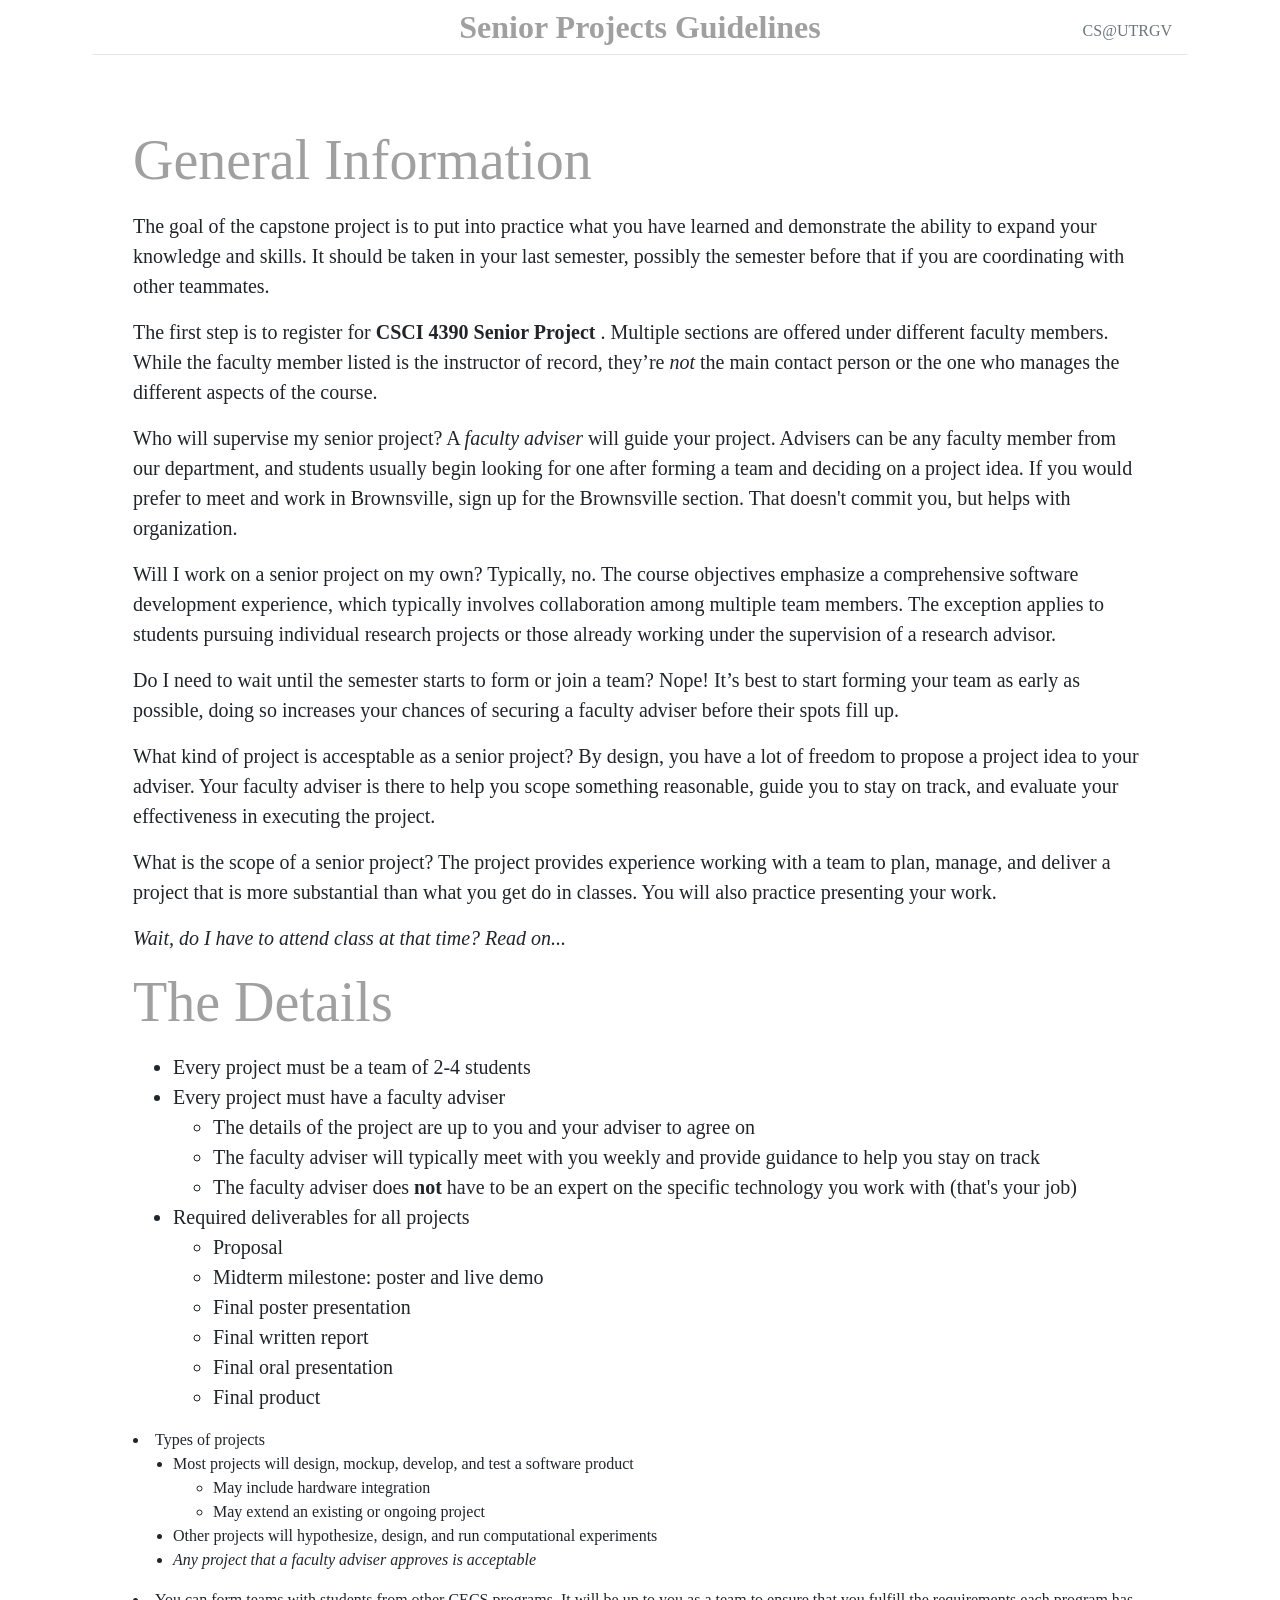
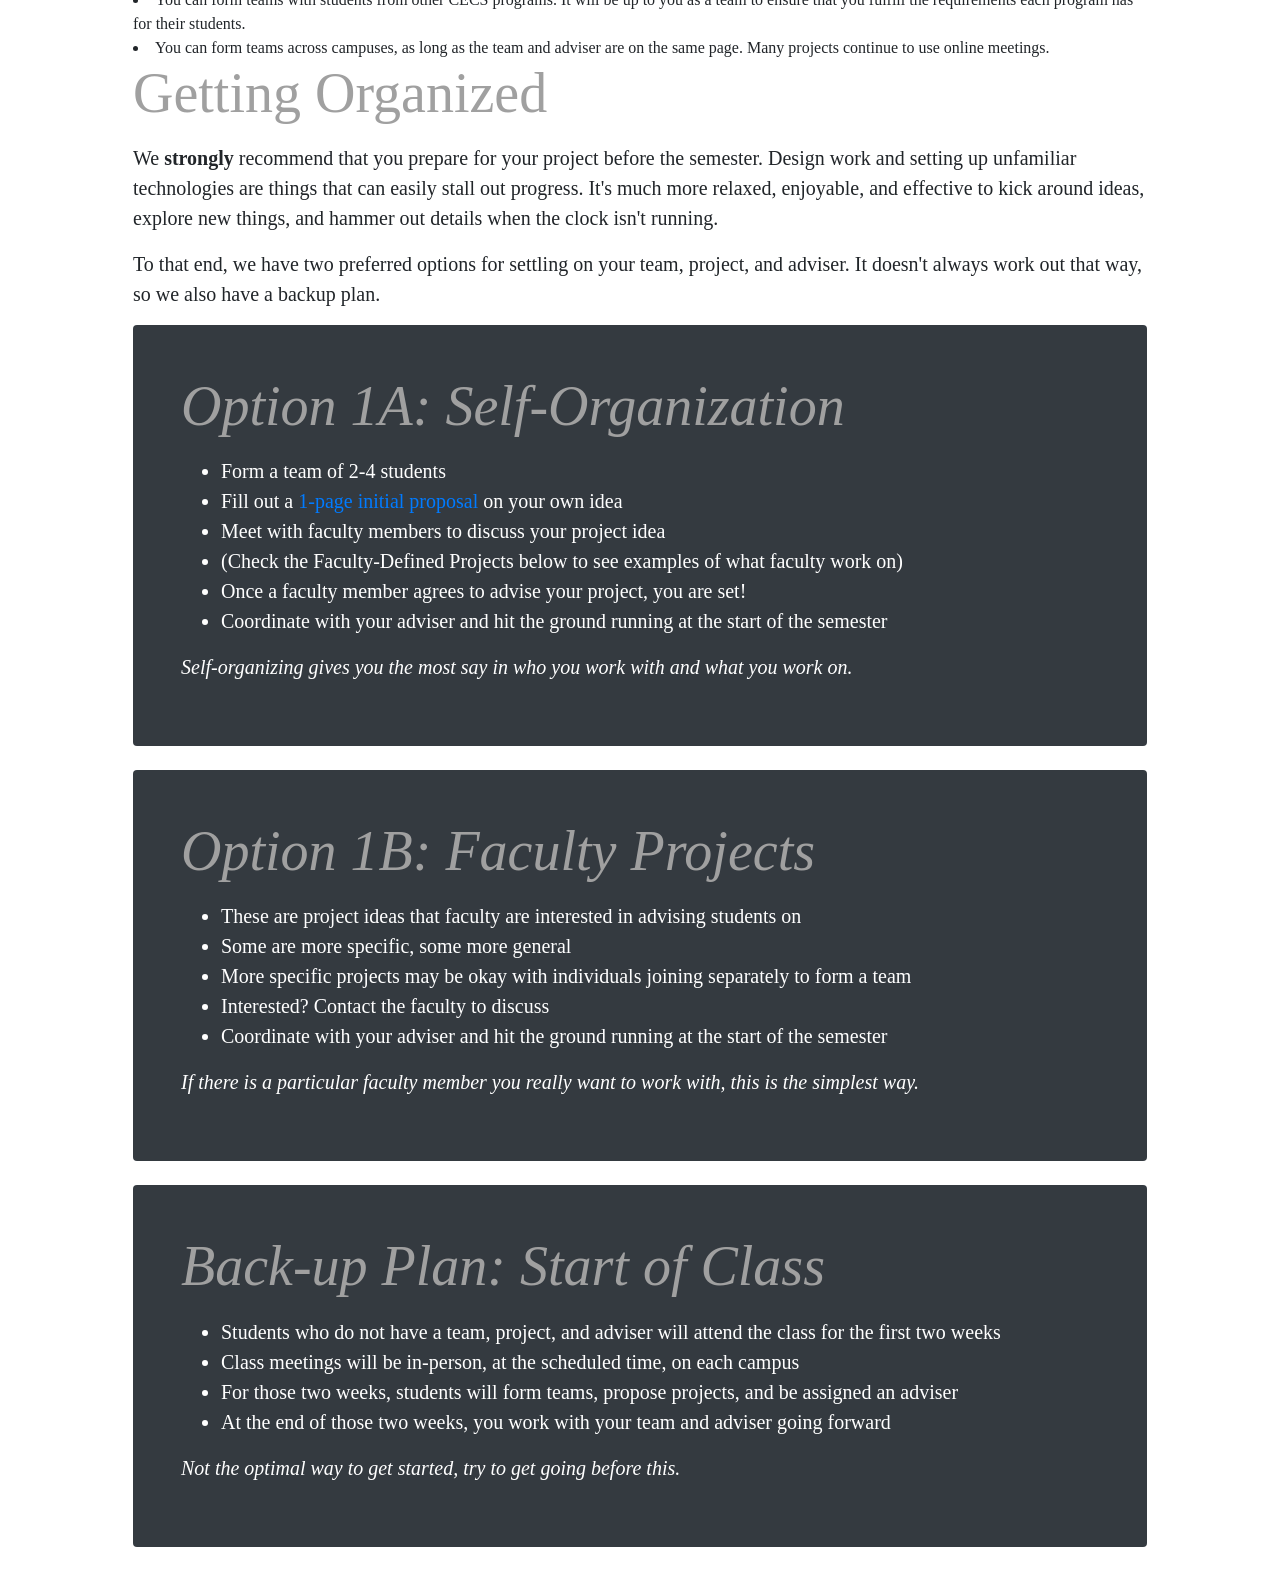
==== senior_projects.html @ e3e5ce2a "initial commit: spring 2026" ====
<!DOCTYPE html>
<!-- saved from url=(0065)https://faculty.utrgv.edu/emmett.tomai/admin/senior_projects.html -->
<html lang="en"><head><meta http-equiv="Content-Type" content="text/html; charset=UTF-8">
    
    <meta name="viewport" content="width=device-width, initial-scale=1, shrink-to-fit=no">

    <link rel="stylesheet" href="./senior_projects_files/bootstrap.min.css" integrity="sha384-VCmXjywReHh4PwowAiWNagnWcLhlEJLA5buUprzK8rxFgeH0kww/aWY76TfkUoSX" crossorigin="anonymous">
    <link href="./senior_projects_files/css" rel="stylesheet">
    <link href="./senior_projects_files/style2.css" rel="stylesheet">

    <title></title>

  </head>

  <body>
	<div class="container">

  <div class="header m-2 row flex-nowrap">
		<div class="col-3"></div>
    <div class="col-6 text-center">
      <h1>Senior Projects Guidelines</h1>
    </div>
	  <div class="col-3 d-flex justify-content-end align-items-center">
      <div class="text-muted">CS@UTRGV</div>
		</div>
  </div>

  <div class="p-4 p-md-5 mt-4">
    <h1 class="display-4">General Information</h1>

    <p class="lead my-3">The goal of the capstone project is to put into practice what you have learned and demonstrate the ability 
      to expand your knowledge and skills. It should be taken in your last semester, possibly the semester before that if you are
      coordinating with other teammates.
    </p>

    <p class="lead my-3">The first step is to register for <span class="font-weight-bold">CSCI 4390 Senior Project </span>. Multiple sections are offered under different faculty members. While the faculty member listed is the instructor of record, they’re <span class="font-italic">not</span> the main contact person or the one who manages the different aspects of the course.     
    </p>

    <p class="lead my-3">
      Who will supervise my senior project?
      A <span class="font-italic">faculty adviser</span> will guide your project. Advisers can be any faculty member from our department, and students usually begin looking for one after forming a team and deciding on a project idea.
      If you would prefer to meet and work in Brownsville, sign up for the Brownsville section. That doesn't commit you, but helps with organization.
    </p>

    <p class="lead my-3">Will I work on a senior project on my own? Typically, no. The course objectives emphasize a comprehensive software development experience, which typically involves collaboration among multiple team members. The exception applies to students pursuing individual research projects or those already working under the supervision of a research advisor.
    </p>

    <p class="lead my-3">Do I need to wait until the semester starts to form or join a team? Nope! It’s best to start forming your team as early as possible, doing so increases your chances of securing a faculty adviser before their spots fill up.
    </p>

    <p class="lead my-3">
      What kind of project is accesptable as a senior project? By design, you have a lot of freedom to propose a project idea to your adviser. Your faculty adviser is there to help you scope something reasonable, guide you to stay on track, and evaluate your effectiveness in executing the project.</p>

    <p class="lead my-3">What is the scope of a senior project? The project provides experience working with a team to plan, manage, and deliver a project that is more
      substantial than what you get do in classes. You will also practice presenting your work.</p>

    
    <p class="lead my-3 font-italic">Wait, do I have to attend class at that time? Read on...</p>

    <h1 class="display-4">The Details</h1>

    <ul class="lead my-3">

      <li>Every project must be a team of 2-4 students</li>
      <li>Every project must have a faculty adviser
        <ul>
          <li>The details of the project are up to you and your adviser to agree on</li>
          <li>The faculty adviser will typically meet with you weekly and provide guidance to help you stay on track</li>
          <li>The faculty adviser does <span class="font-weight-bold">not</span> have to be an expert on the specific technology
            you work with (that's your job)</li>
        </ul>
      </li><li>Required deliverables for all projects
        <ul>
          <li>Proposal </li>
          <li>Midterm milestone: poster and live demo</li>
          <li>Final poster presentation </li>
          <li>Final written report</li>  
          <li>Final oral presentation</li> 
          <li>Final product</li> 

          </ul>

        </ul>
      </li><li>Types of projects
        <ul>
          <li>Most projects will design, mockup, develop, and test a software product
            <ul>
              <li>May include hardware integration</li>
              <li>May extend an existing or ongoing project</li>
            </ul>
          </li>
          <li>Other projects will hypothesize, design, and run computational experiments</li>
          <li class="font-italic">Any project that a faculty adviser approves is acceptable</li>
        </ul>
      </li>
      <li>You can form teams with students from other CECS programs. It will be up to you as a team to ensure that you fulfill
        the requirements each program has for their students.</li>
      <li>You can form teams across campuses, as long as the team and adviser are on the same page. Many projects continue to
        use online meetings.</li>
    </ul>
  
    <h1 class="display-4">Getting Organized</h1>    

    <p class="lead my-3">We <span class="font-weight-bold">strongly</span> recommend that you prepare for your project before the
      semester. Design work and setting up unfamiliar technologies are things that can easily stall out progress. It's
      much more relaxed, enjoyable, and effective to kick around ideas, explore new things, and hammer out details when the clock isn't running.
    </p>

    <p class="lead mt-3">To that end, we have two preferred options for settling on your team, project, and adviser. It doesn't always
      work out that way, so we also have a backup plan.
    </p>

    <div class="p-4 p-md-5 text-white rounded bg-dark">
      <h1 class="display-4 font-italic">Option 1A: Self-Organization</h1>
      <ul class="lead my-3">
        <!-- <li>Browse the list of <a href="faculty_interests.pdf">faculty interests</a> - it may give you broad ideas, or help you know who you'd like to talk to</li> -->
        <li>Form a team of 2-4 students</li>
        <li>Fill out a <a href="Proposal Template_Revised.docx">1-page initial proposal</a> on your own idea</li>
        <li>Meet with faculty members to discuss your project idea</li>
        <li>(Check the Faculty-Defined Projects below to see examples of what faculty work on)</li>
        <li>Once a faculty member agrees to advise your project, you are set!</li>
        <li>Coordinate with your adviser and hit the ground running at the start of the semester</li>
      </ul>
      <p class="lead my-3 font-italic">Self-organizing gives you the most say in who you work with and what you work on.</p>
    </div>

    <div class="p-4 p-md-5 mt-4 text-white rounded bg-dark">
      <h1 class="display-4 font-italic">Option 1B: Faculty Projects</h1>
      <ul class="lead my-3">
        <!-- <li>Look at the list of <a href="https://faculty.utrgv.edu/emmett.tomai/admin/202410_faculty_projects.pdf">Faculty-Defined Projects</a></li> -->
        <li>These are project ideas that faculty are interested in advising students on</li>
        <li>Some are more specific, some more general</li>
        <li>More specific projects may be okay with individuals joining separately to form a team</li>
        <li>Interested? Contact the faculty to discuss</li>
        <li>Coordinate with your adviser and hit the ground running at the start of the semester</li>
      </ul>
      <p class="lead my-3 font-italic">If there is a particular faculty member you really want to work with, this is the simplest way.</p>
    </div>

    <div class="p-4 p-md-5 mt-4 text-white rounded bg-dark">
      <h1 class="display-4 font-italic">Back-up Plan: Start of Class</h1>
      <ul class="lead my-3">
        <li>Students who do not have a team, project, and adviser will attend the class for the first two weeks</li>
        <li>Class meetings will be in-person, at the scheduled time, on each campus</li>
        <li>For those two weeks, students will form teams, propose projects, and be assigned an adviser</li>
        <li>At the end of those two weeks, you work with your team and adviser going forward</li>
      </ul>
      <p class="lead my-3 font-italic">Not the optimal way to get started, try to get going before this.</p>
    </div>

  </div>

  
</div><div id="idme-shop-extension-shadow"><template shadowrootmode="closed"><div id="idme-shop-extension-popup" hidden="">
      <div id="idme-shop-extension-popup-loading">
      </div>
    </div></template></div></body></html>
---- senior_projects_files/style2.css ----
.header {
	line-height: 1;
	border-bottom: 1px solid #e5e5e5;
}

body {
	font-family: Catamaran;
}

h1 {
	font-size: xx-large;
	font-weight: bold;
	color: #a0a0a0;
}

h2 {
	font-size: x-large;
}
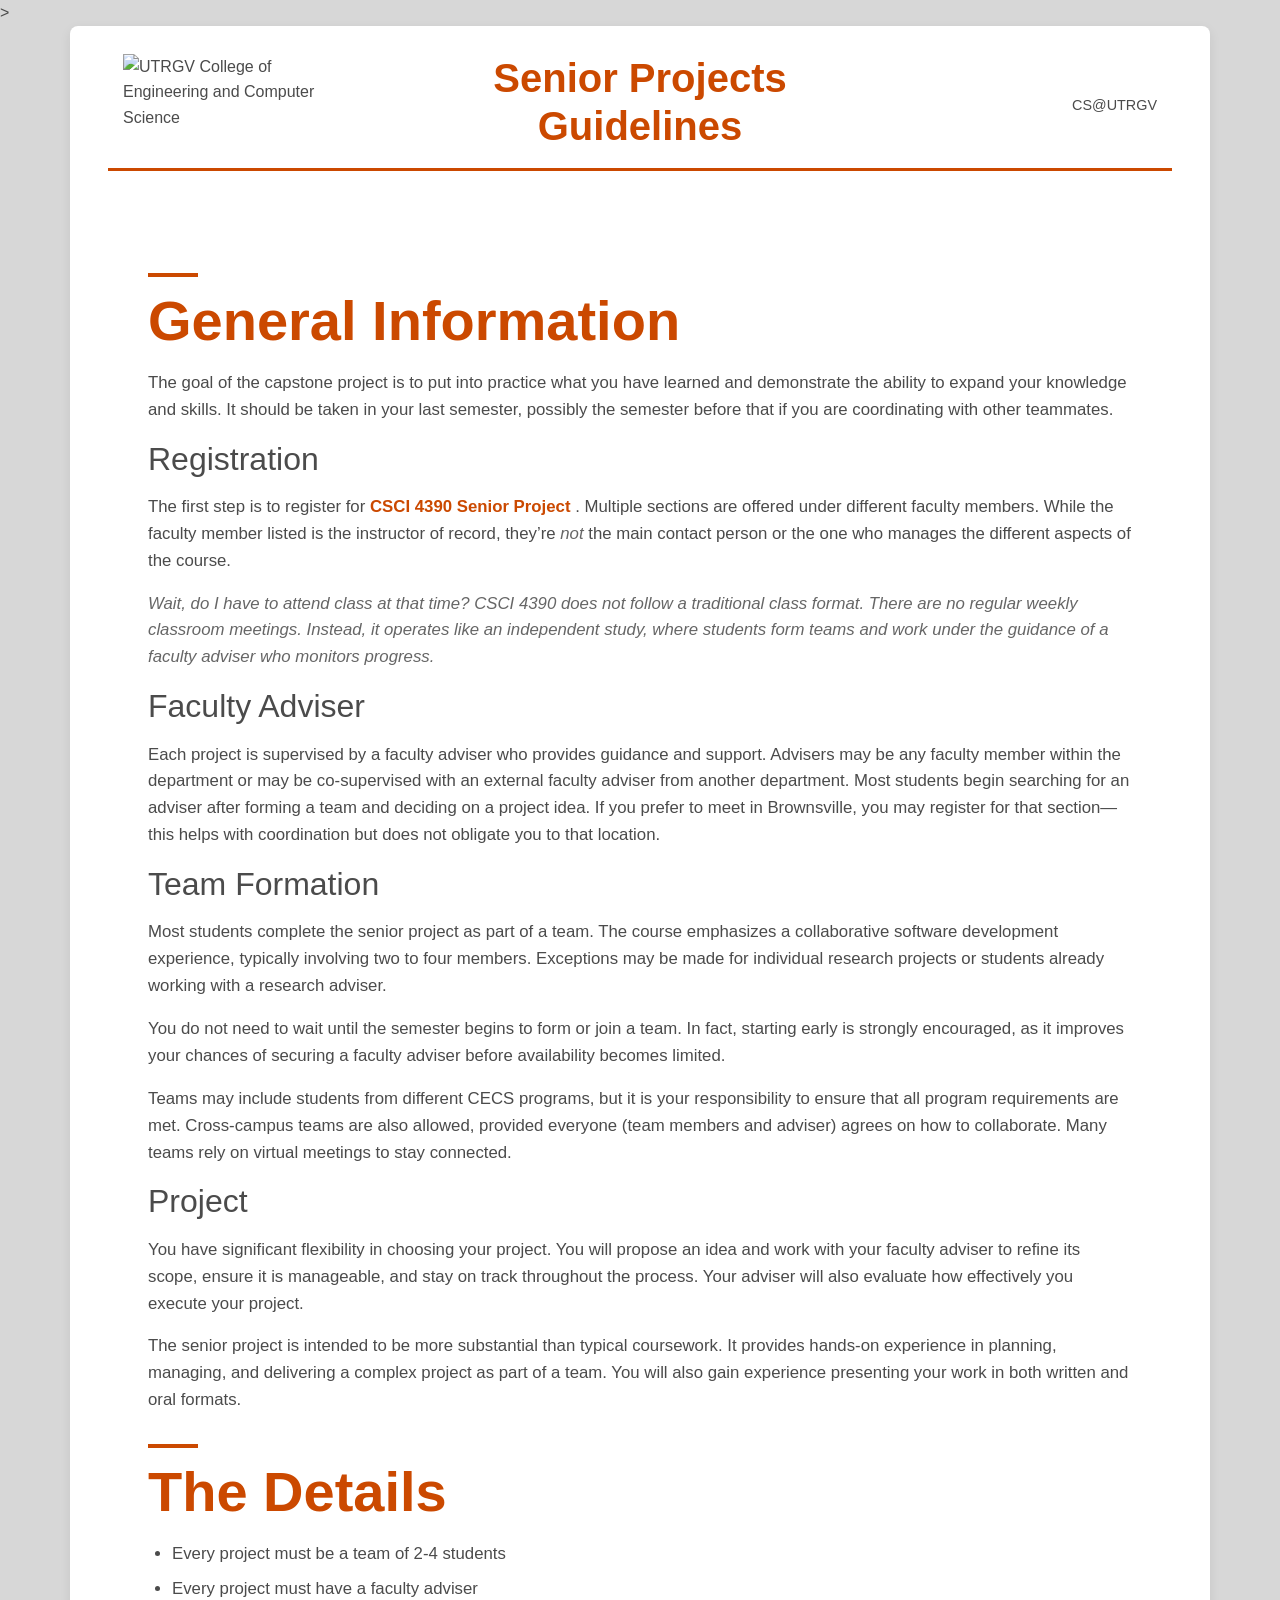
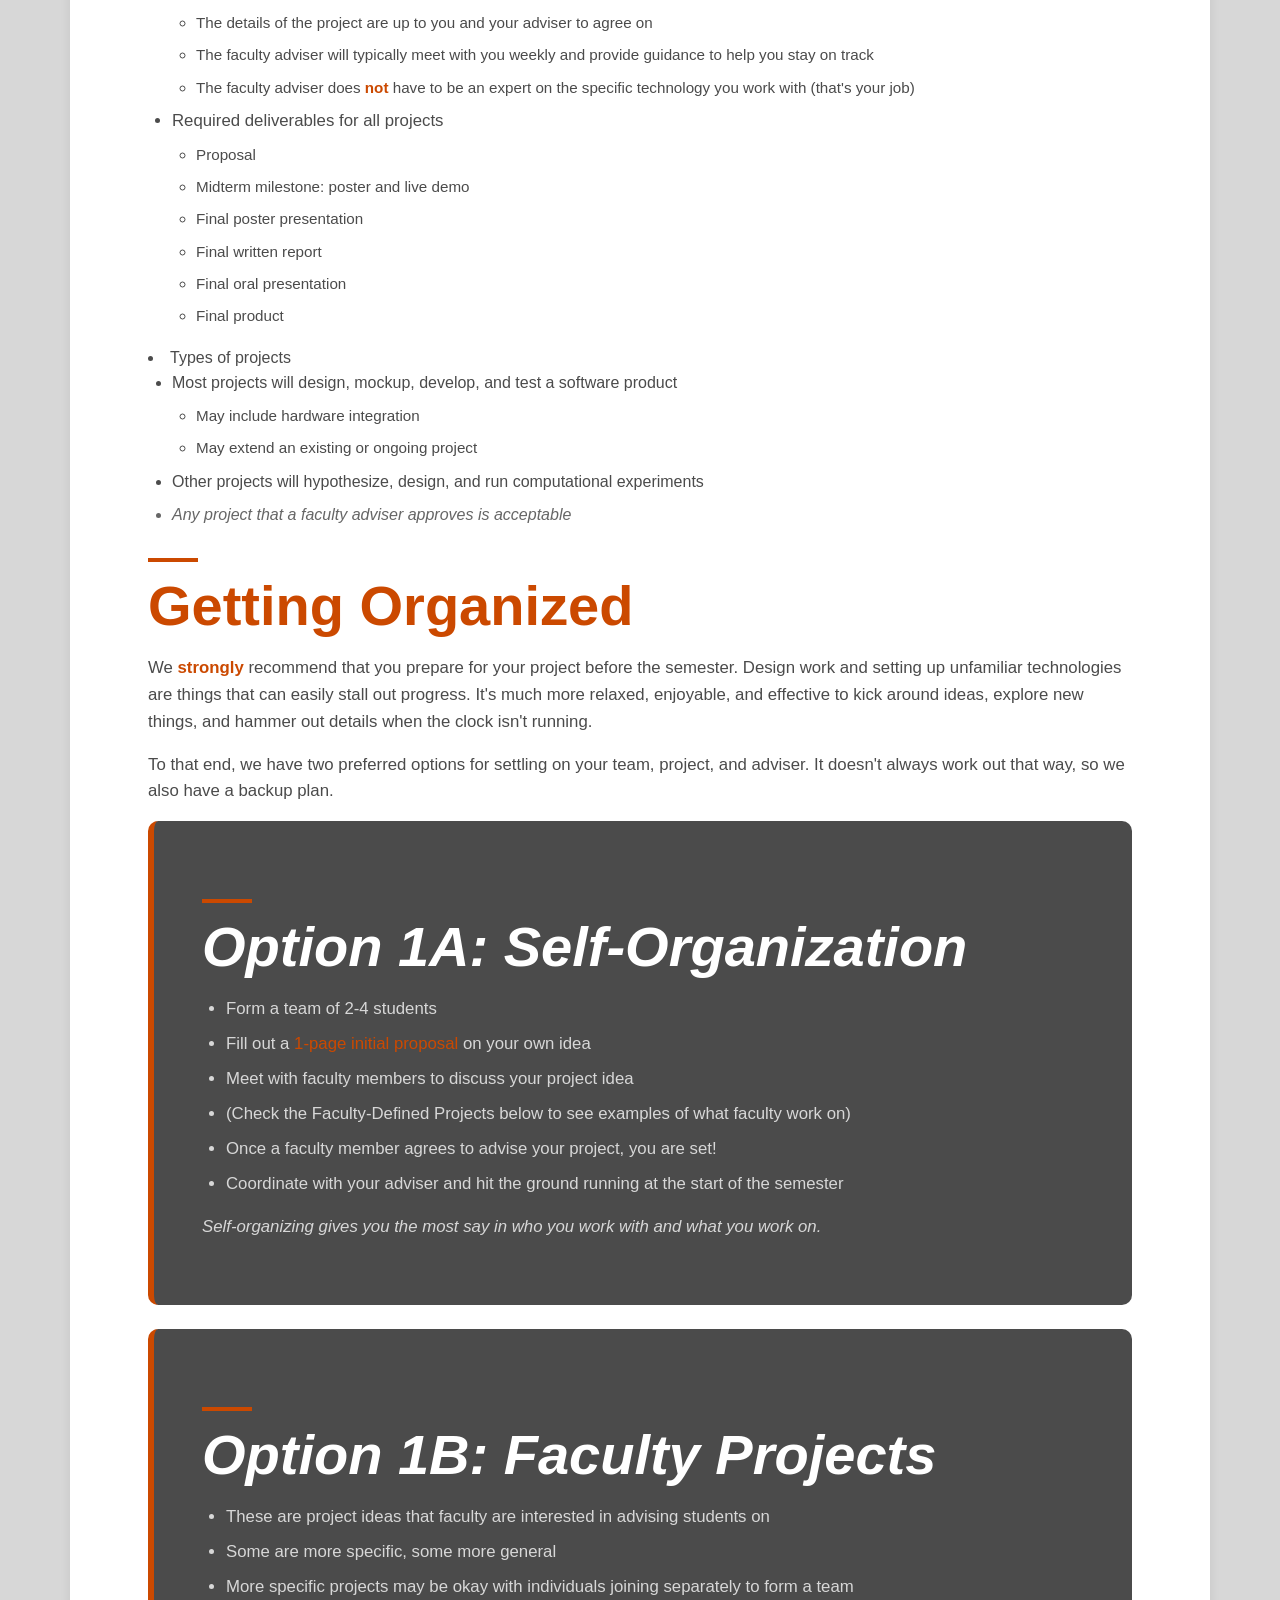
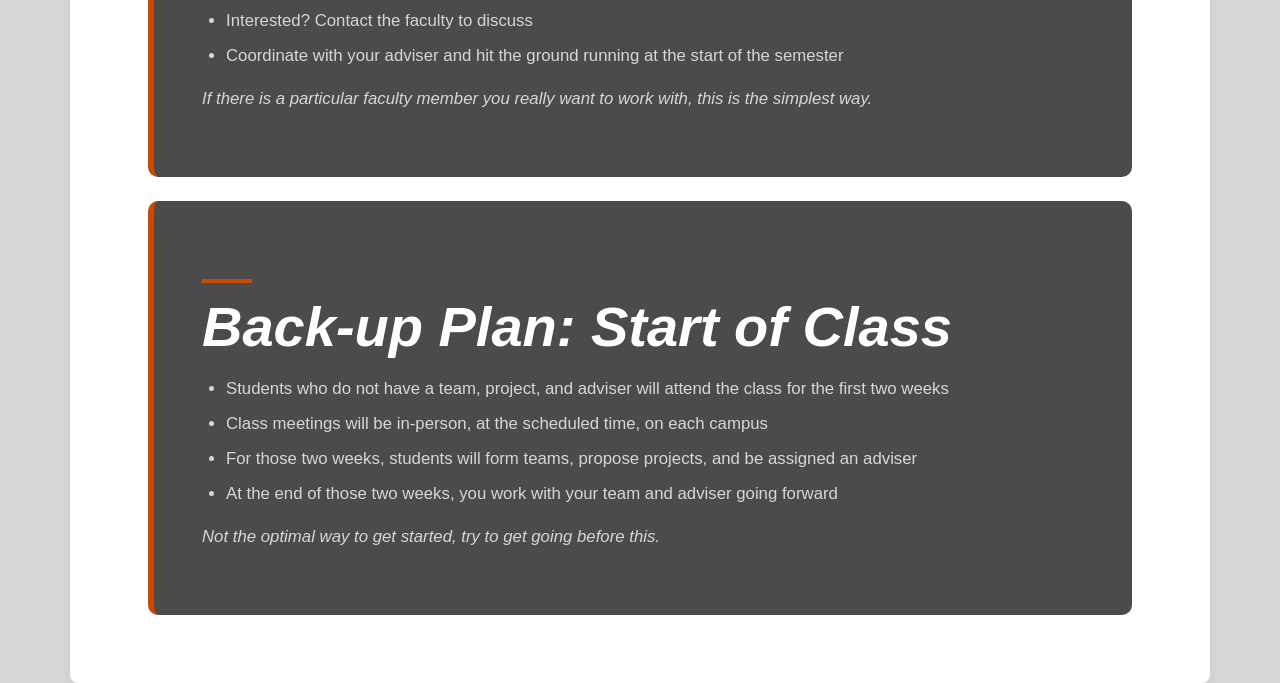
==== commit 1c4ab1d8: "Updated styles and content" ====
--- a/senior_projects.html
+++ b/senior_projects.html
@@ -3,12 +3,10 @@
 <html lang="en"><head><meta http-equiv="Content-Type" content="text/html; charset=UTF-8">
     
     <meta name="viewport" content="width=device-width, initial-scale=1, shrink-to-fit=no">
-
     <link rel="stylesheet" href="./senior_projects_files/bootstrap.min.css" integrity="sha384-VCmXjywReHh4PwowAiWNagnWcLhlEJLA5buUprzK8rxFgeH0kww/aWY76TfkUoSX" crossorigin="anonymous">
-    <link href="./senior_projects_files/css" rel="stylesheet">
-    <link href="./senior_projects_files/style2.css" rel="stylesheet">
-
-    <title></title>
+    <link href="./senior_projects_files/style3.css" rel="stylesheet">
+>
+    <title>CSCI 4390 Senior Project Overview</title>
 
   </head>
 
@@ -16,7 +14,12 @@
 	<div class="container">
 
   <div class="header m-2 row flex-nowrap">
-		<div class="col-3"></div>
+		<div class="col-3">
+      <div style="float: right; top: 0">
+        <img src="logo.png" alt="UTRGV College of Engineering and Computer Science">
+
+      </div>
+    </div>
     <div class="col-6 text-center">
       <h1>Senior Projects Guidelines</h1>
     </div>
@@ -33,29 +36,41 @@
       coordinating with other teammates.
     </p>
 
-    <p class="lead my-3">The first step is to register for <span class="font-weight-bold">CSCI 4390 Senior Project </span>. Multiple sections are offered under different faculty members. While the faculty member listed is the instructor of record, they’re <span class="font-italic">not</span> the main contact person or the one who manages the different aspects of the course.     
+    <h2>Registration</h2>
+    <p class="lead my-3">The first step is to register for <span class="font-weight-bold">CSCI 4390 Senior Project </span>. Multiple sections are offered under different faculty members. While the faculty member listed is the instructor of record, they’re <span class="font-italic">not</span> the main contact person or the one who manages the different aspects of the course.  
+    </p>
+
+    <p class="lead my-3 font-italic">Wait, do I have to attend class at that time? CSCI 4390 does not follow a traditional class format. There are no regular weekly classroom meetings. Instead, it operates like an independent study, where students form teams and work under the guidance of a faculty adviser who monitors progress.  
+    </p>
+
+    <h2>Faculty Adviser</h2>
+    <p class="lead my-3">
+      Each project is supervised by a faculty adviser who provides guidance and support. Advisers may be any faculty member within the department or may be co-supervised with an external faculty adviser from another department. Most students begin searching for an adviser after forming a team and deciding on a project idea. If you prefer to meet in Brownsville, you may register for that section—this helps with coordination but does not obligate you to that location.
+    </p>
+
+    <h2>Team Formation</h2>
+    <p class="lead my-3">Most students complete the senior project as part of a team. The course emphasizes a collaborative software development experience, typically involving two to four members. Exceptions may be made for individual research projects or students already working with a research adviser.</p>
+
+    <p class="lead my-3">
+      You do not need to wait until the semester begins to form or join a team. In fact, starting early is strongly encouraged, as it improves your chances of securing a faculty adviser before availability becomes limited.
     </p>
 
     <p class="lead my-3">
-      Who will supervise my senior project?
-      A <span class="font-italic">faculty adviser</span> will guide your project. Advisers can be any faculty member from our department, and students usually begin looking for one after forming a team and deciding on a project idea.
-      If you would prefer to meet and work in Brownsville, sign up for the Brownsville section. That doesn't commit you, but helps with organization.
+      Teams may include students from different CECS programs, but it is your responsibility to ensure that all program requirements are met. Cross-campus teams are also allowed, provided everyone (team members and adviser) agrees on how to collaborate. Many teams rely on virtual meetings to stay connected.
     </p>
 
-    <p class="lead my-3">Will I work on a senior project on my own? Typically, no. The course objectives emphasize a comprehensive software development experience, which typically involves collaboration among multiple team members. The exception applies to students pursuing individual research projects or those already working under the supervision of a research advisor.
+    
+
+     <h2>Project </h2>
+    <p class="lead my-3">
+      You have significant flexibility in choosing your project. You will propose an idea and work with your faculty adviser to refine its scope, ensure it is manageable, and stay on track throughout the process. Your adviser will also evaluate how effectively you execute your project.
+    </p>
+    <p class="lead my-3">
+      The senior project is intended to be more substantial than typical coursework. It provides hands-on experience in planning, managing, and delivering a complex project as part of a team. You will also gain experience presenting your work in both written and oral formats.</p>
     </p>
 
-    <p class="lead my-3">Do I need to wait until the semester starts to form or join a team? Nope! It’s best to start forming your team as early as possible, doing so increases your chances of securing a faculty adviser before their spots fill up.
-    </p>
-
-    <p class="lead my-3">
-      What kind of project is accesptable as a senior project? By design, you have a lot of freedom to propose a project idea to your adviser. Your faculty adviser is there to help you scope something reasonable, guide you to stay on track, and evaluate your effectiveness in executing the project.</p>
-
-    <p class="lead my-3">What is the scope of a senior project? The project provides experience working with a team to plan, manage, and deliver a project that is more
-      substantial than what you get do in classes. You will also practice presenting your work.</p>
-
     
-    <p class="lead my-3 font-italic">Wait, do I have to attend class at that time? Read on...</p>
+    
 
     <h1 class="display-4">The Details</h1>
 
@@ -93,10 +108,7 @@
           <li class="font-italic">Any project that a faculty adviser approves is acceptable</li>
         </ul>
       </li>
-      <li>You can form teams with students from other CECS programs. It will be up to you as a team to ensure that you fulfill
-        the requirements each program has for their students.</li>
-      <li>You can form teams across campuses, as long as the team and adviser are on the same page. Many projects continue to
-        use online meetings.</li>
+      
     </ul>
   
     <h1 class="display-4">Getting Organized</h1>    
--- a/senior_projects_files/style3.css
+++ b/senior_projects_files/style3.css
@@ -0,0 +1,139 @@
+/* Base styles */
+body {
+  font-family: 'Segoe UI', Tahoma, Geneva, Verdana, sans-serif;
+  background-color: #d7d7d7;
+  color: #4b4b4b;
+  line-height: 1.6;
+}
+
+/* Container refinement */
+.container {
+  background-color: #fff;
+  padding: 20px 30px;
+  border-radius: 8px;
+  box-shadow: 0 4px 12px rgba(0,0,0,0.08);
+}
+
+/* Header */
+.header {
+  border-bottom: 3px solid #cb4900;
+  padding-bottom: 10px;
+}
+
+.header h1 {
+  color: #cb4900;
+  font-weight: 700;
+}
+
+.header .text-muted {
+  font-size: 0.9rem;
+  color: #4b4b4b !important;
+}
+
+/* Section headings */
+.display-4 {
+  color: #cb4900;
+  font-weight: 600;
+  margin-top: 30px;
+  margin-bottom: 15px;
+}
+
+/* Paragraphs */
+.lead {
+  font-size: 1.05rem;
+  color: #4b4b4b;
+}
+
+/* Lists */
+ul {
+  padding-left: 1.5rem;
+}
+
+ul li {
+  margin-bottom: 8px;
+}
+
+/* Nested lists */
+ul ul {
+  margin-top: 8px;
+}
+
+ul ul li {
+  font-size: 0.95rem;
+}
+
+/* Links */
+a {
+  color: #cb4900;
+  font-weight: 500;
+  text-decoration: none;
+}
+
+a:hover {
+  text-decoration: underline;
+  color: #a63b00;
+}
+
+/* Highlight text */
+.font-weight-bold {
+  color: #cb4900;
+}
+
+.font-italic {
+  color: #666;
+}
+
+/* Dark option boxes */
+.bg-dark {
+  background-color: #4b4b4b !important;
+  border-left: 6px solid #cb4900;
+  transition: transform 0.2s ease, box-shadow 0.2s ease;
+}
+
+.bg-dark:hover {
+  transform: translateY(-3px);
+  box-shadow: 0 6px 18px rgba(0,0,0,0.2);
+}
+
+.bg-dark h1 {
+  color: #fff;
+}
+
+.bg-dark .lead {
+  color: #d7d7d7;
+}
+
+/* Rounded sections */
+.rounded {
+  border-radius: 10px !important;
+}
+
+/* Spacing tweaks */
+p {
+  margin-bottom: 1rem;
+}
+
+/* Subtle emphasis line before sections */
+.display-4::before {
+  content: "";
+  display: block;
+  width: 50px;
+  height: 4px;
+  background-color: #cb4900;
+  margin-bottom: 10px;
+}
+
+/* Responsive improvements */
+@media (max-width: 768px) {
+  .header h1 {
+    font-size: 1.5rem;
+  }
+
+  .display-4 {
+    font-size: 1.6rem;
+  }
+
+  .container {
+    padding: 15px;
+  }
+}
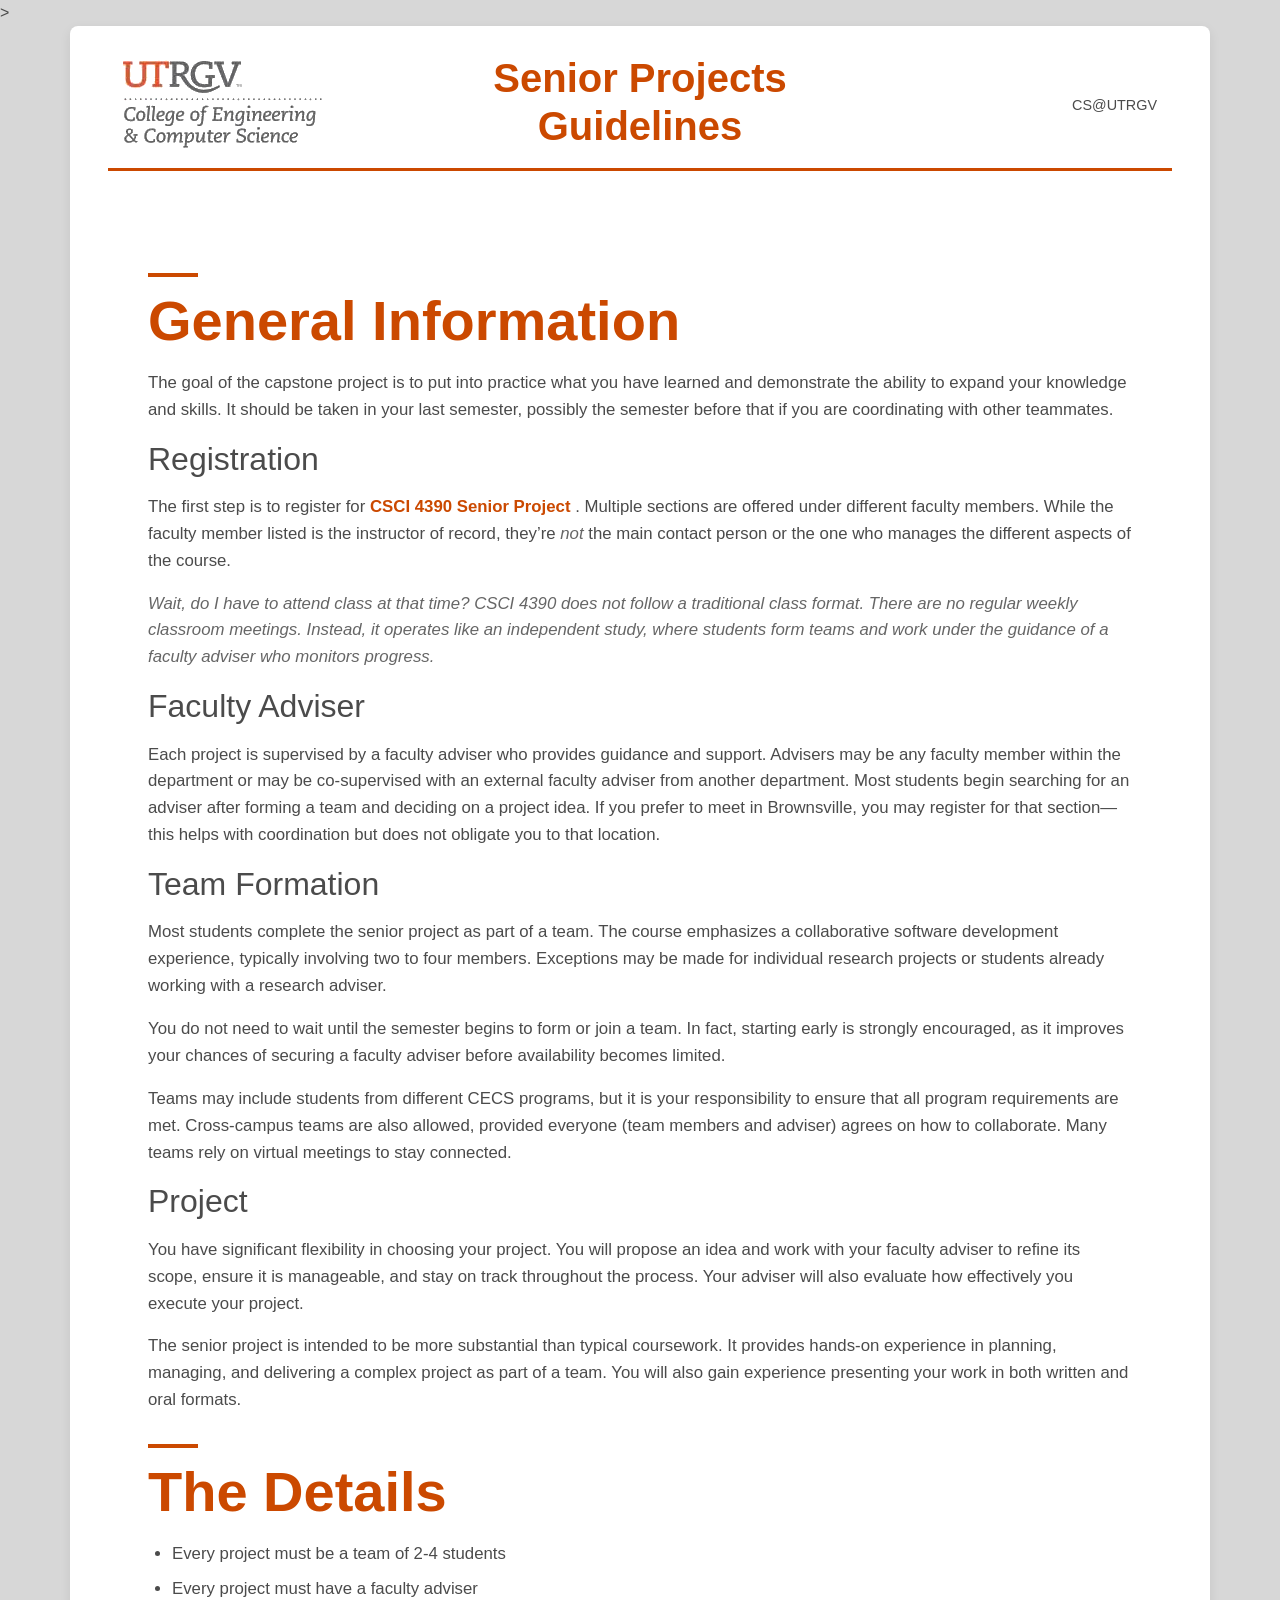
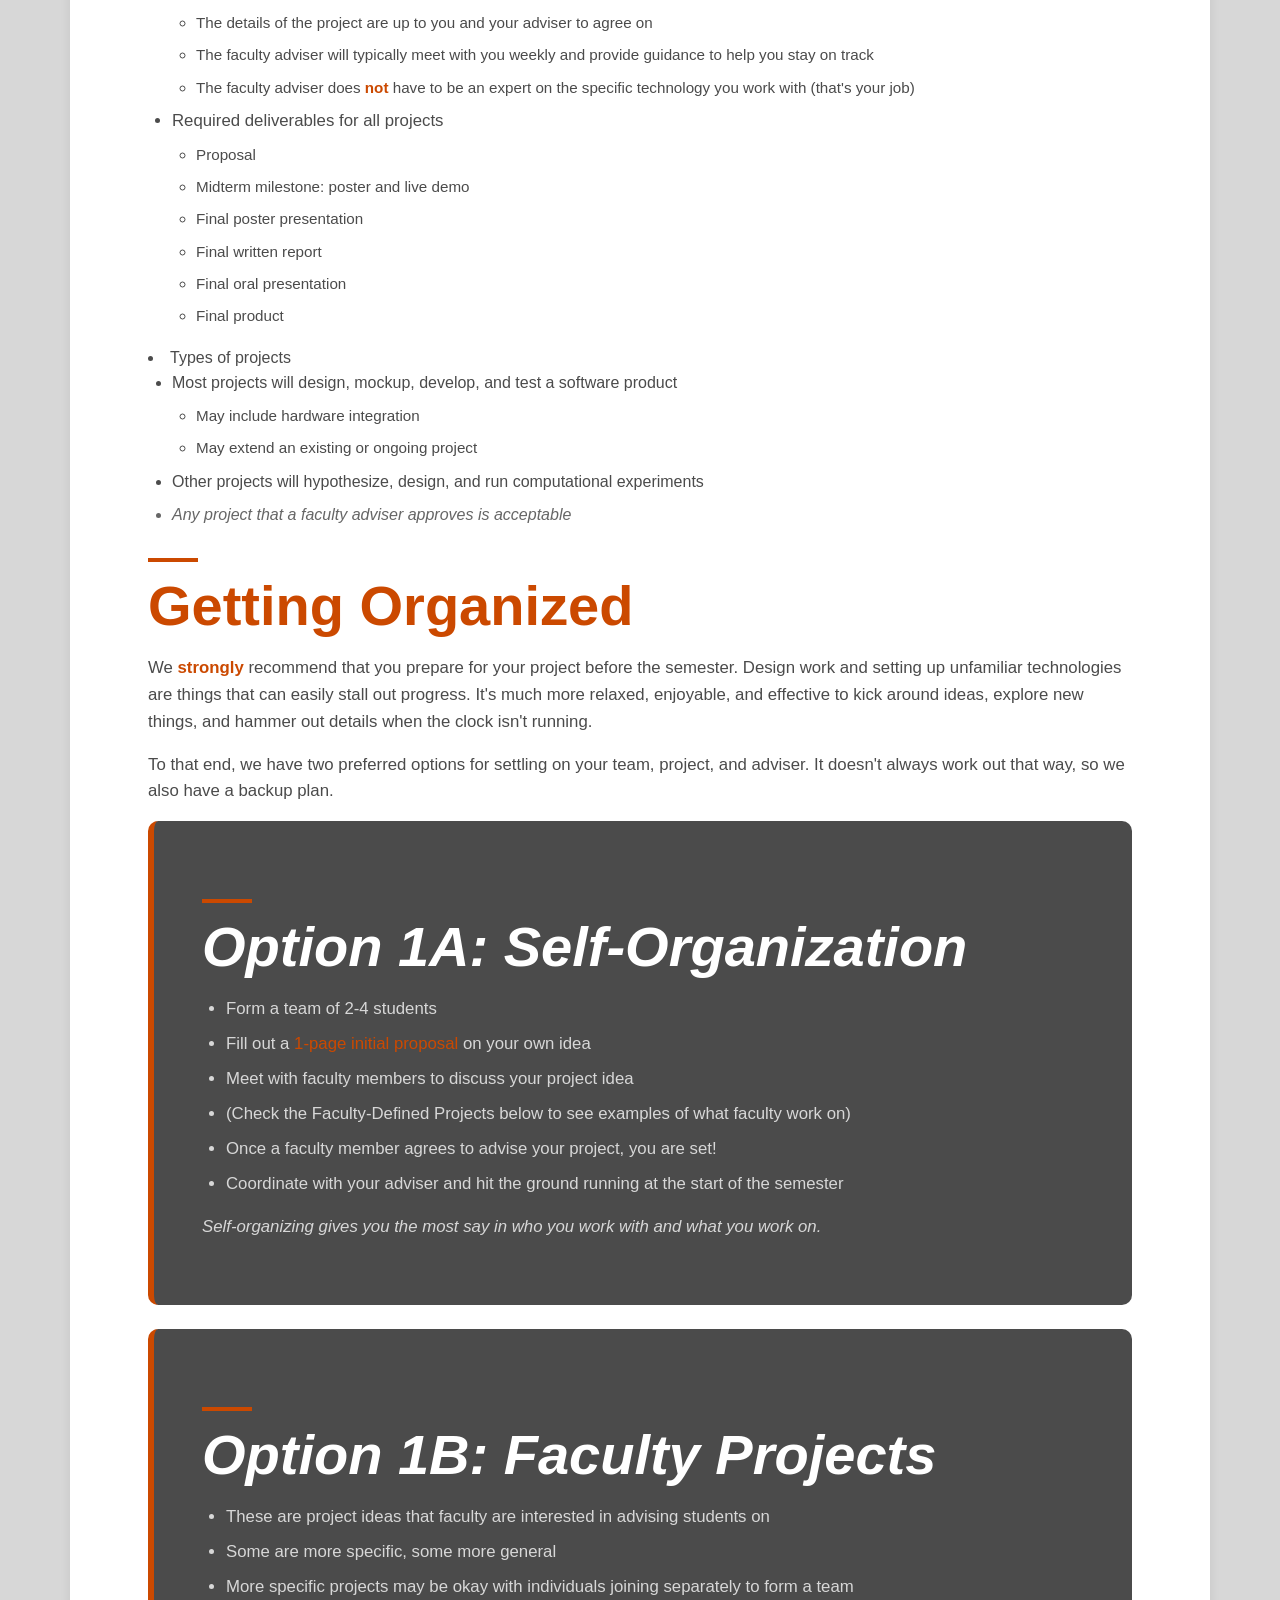
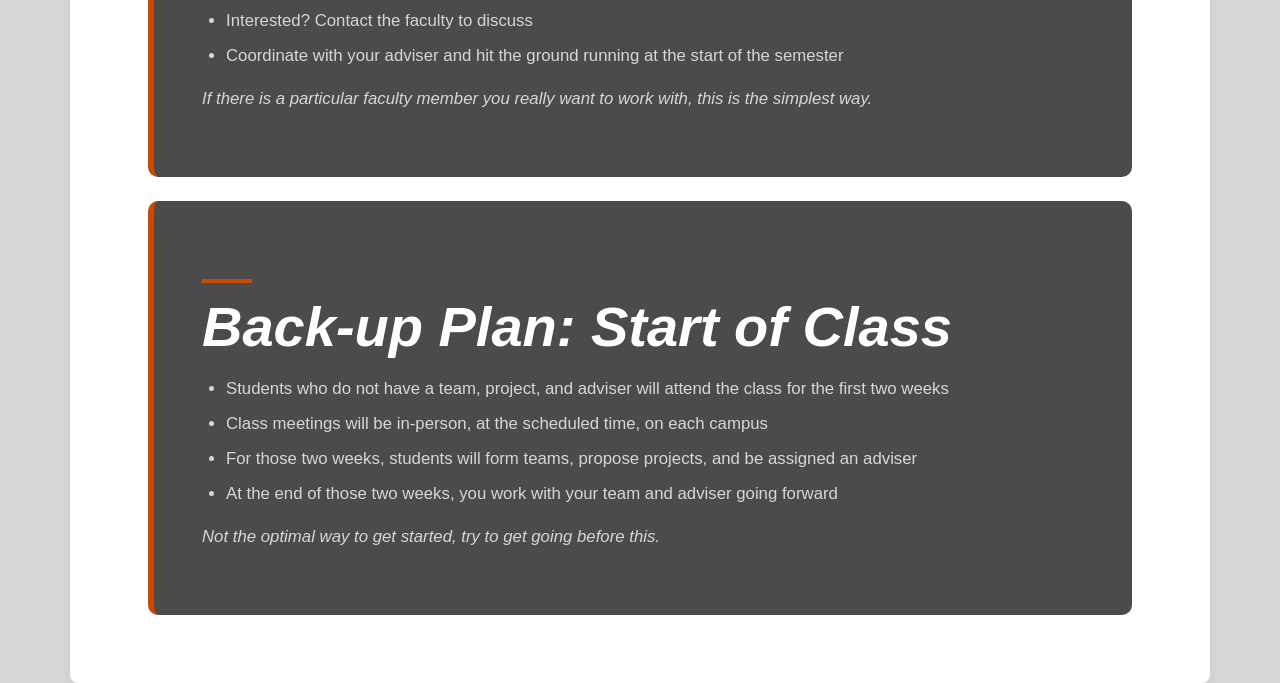
==== commit 67934924: "Update logo style" ====
--- a/senior_projects.html
+++ b/senior_projects.html
@@ -15,7 +15,7 @@
 
   <div class="header m-2 row flex-nowrap">
 		<div class="col-3">
-      <div style="float: right; top: 0">
+      <div class="logo">
         <img src="logo.png" alt="UTRGV College of Engineering and Computer Science">
 
       </div>
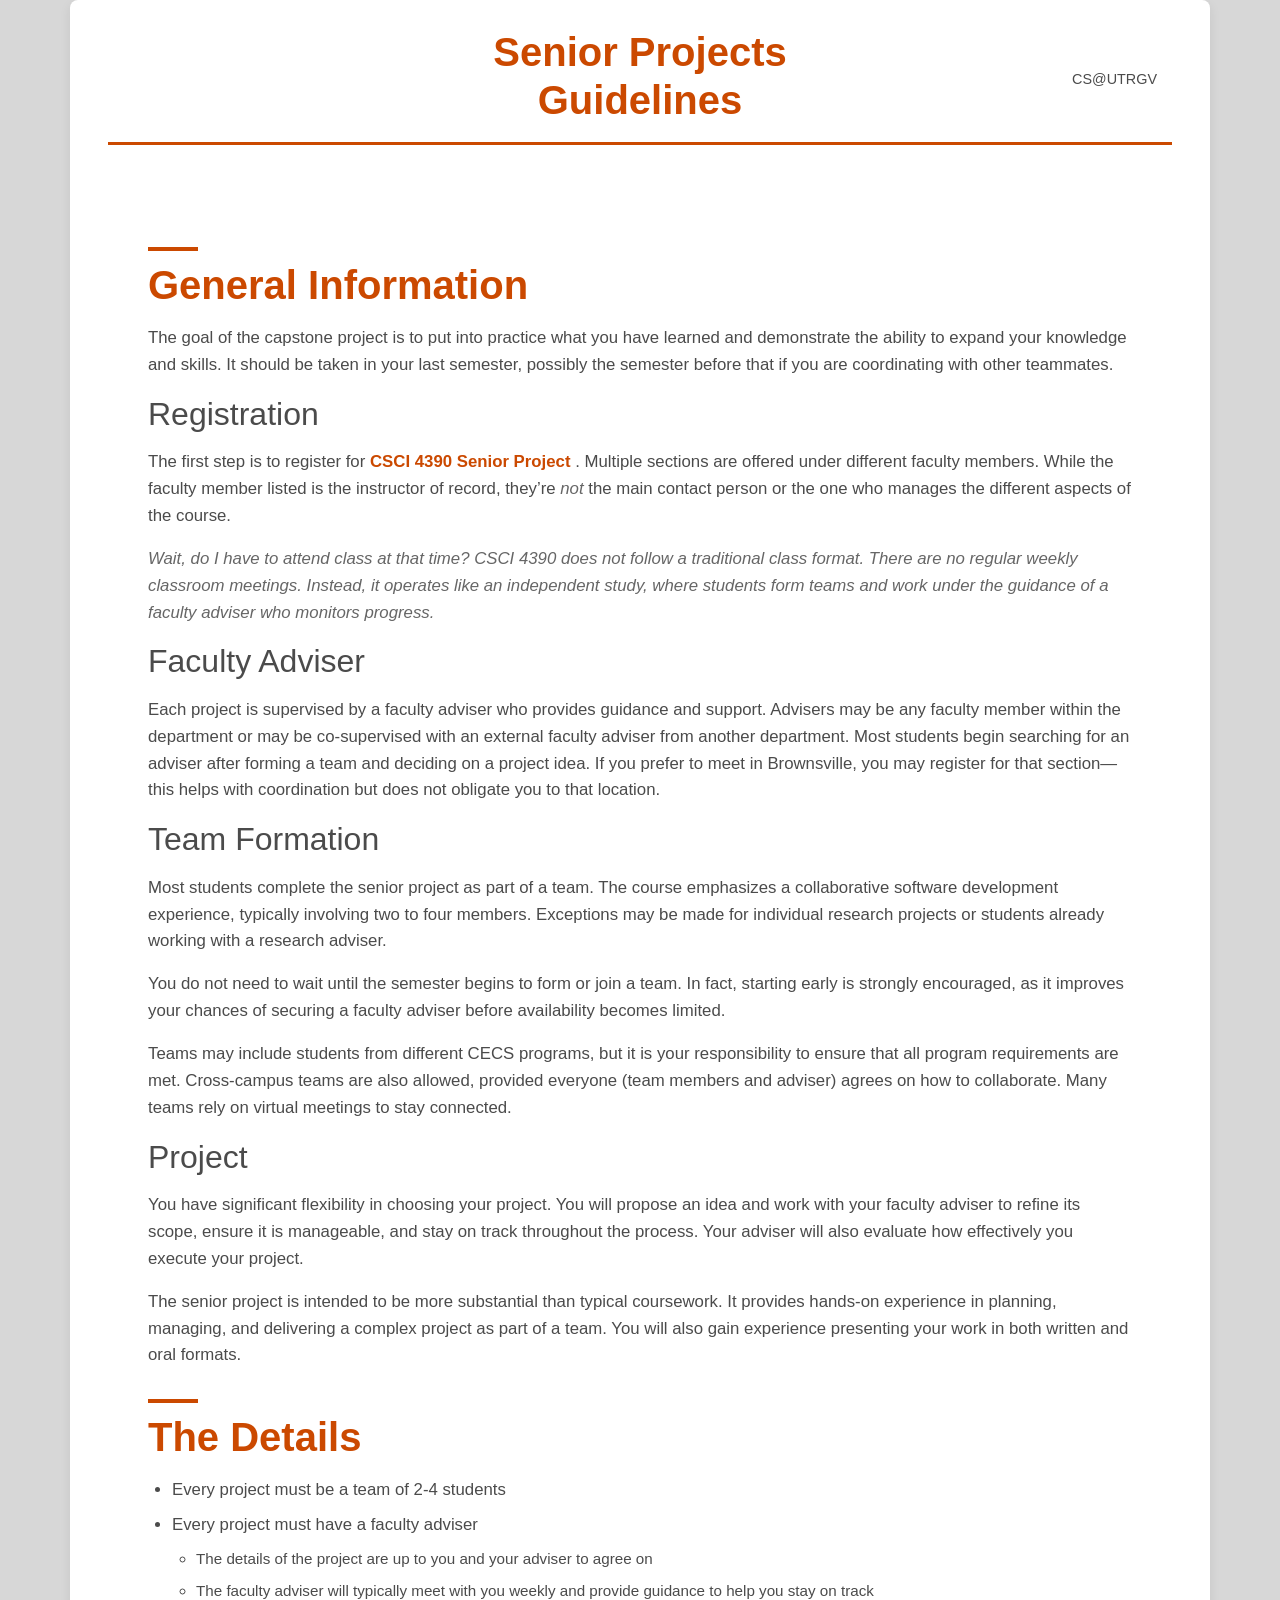
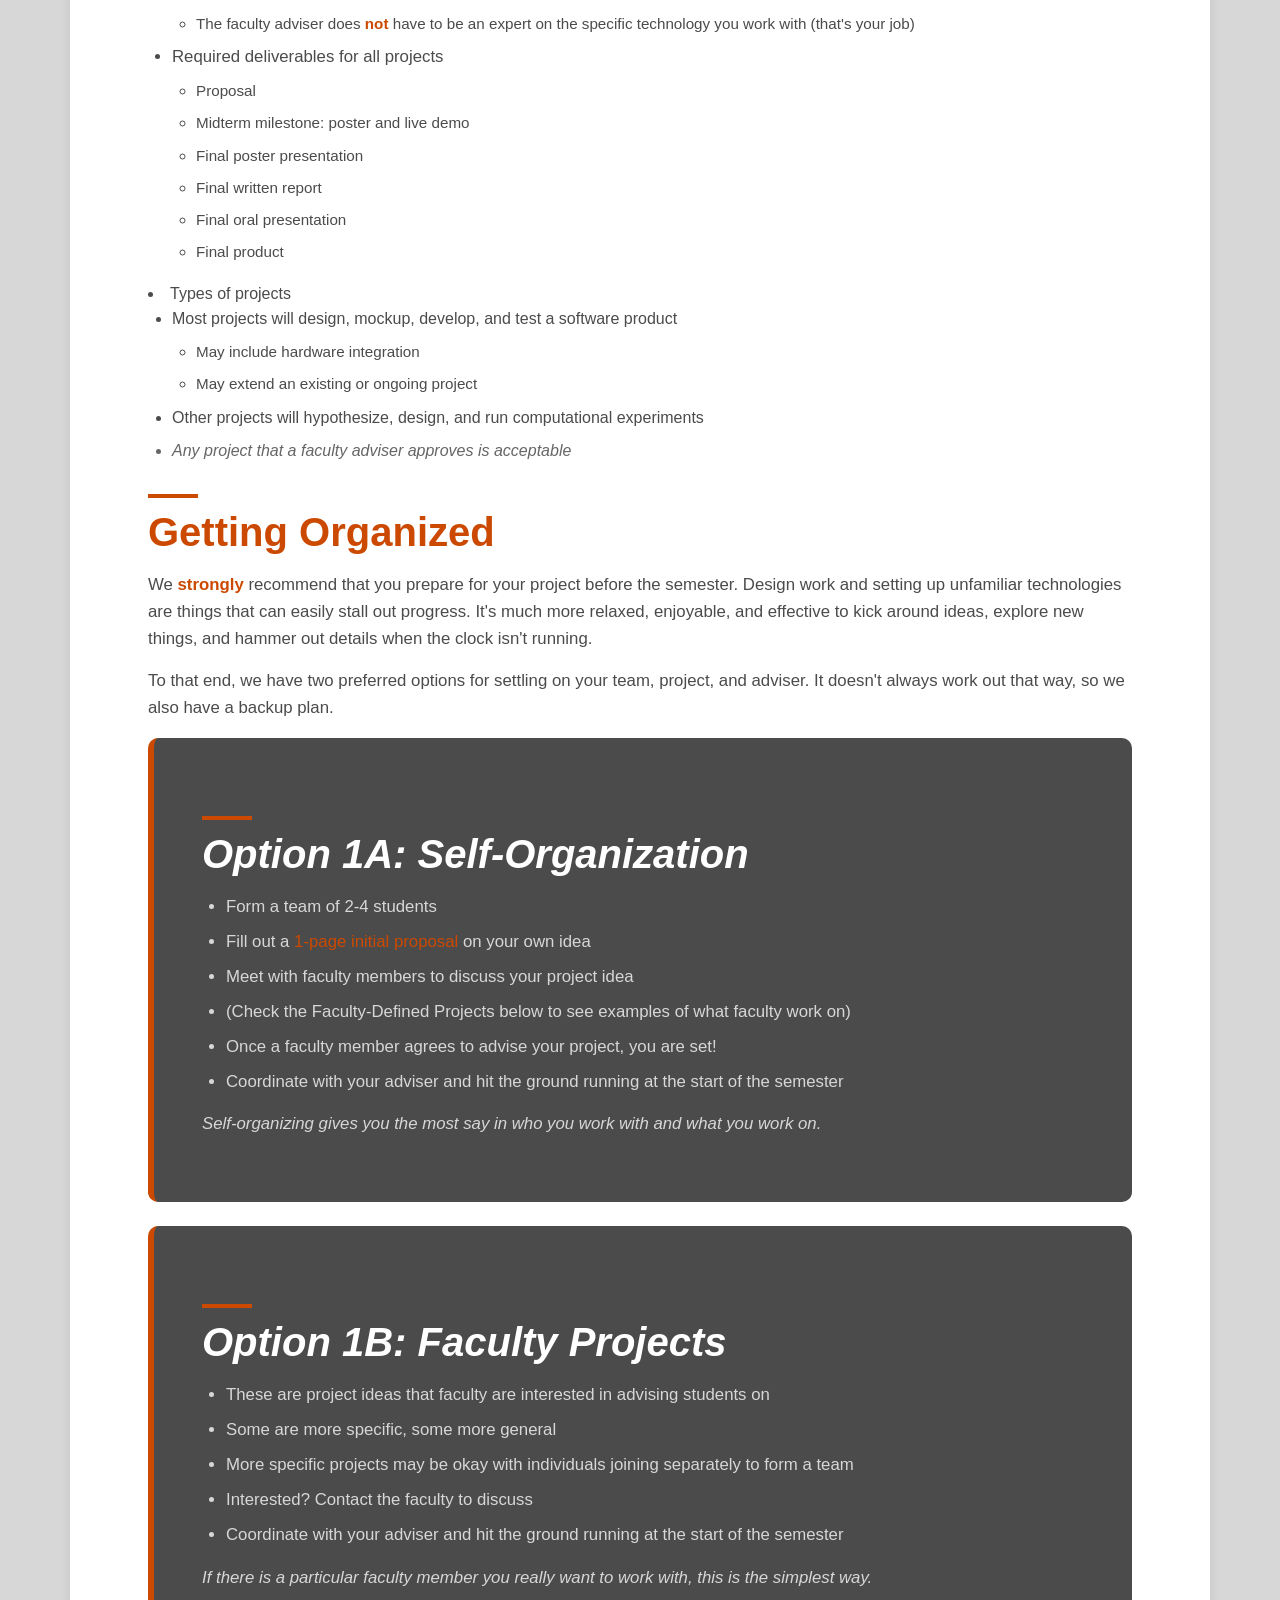
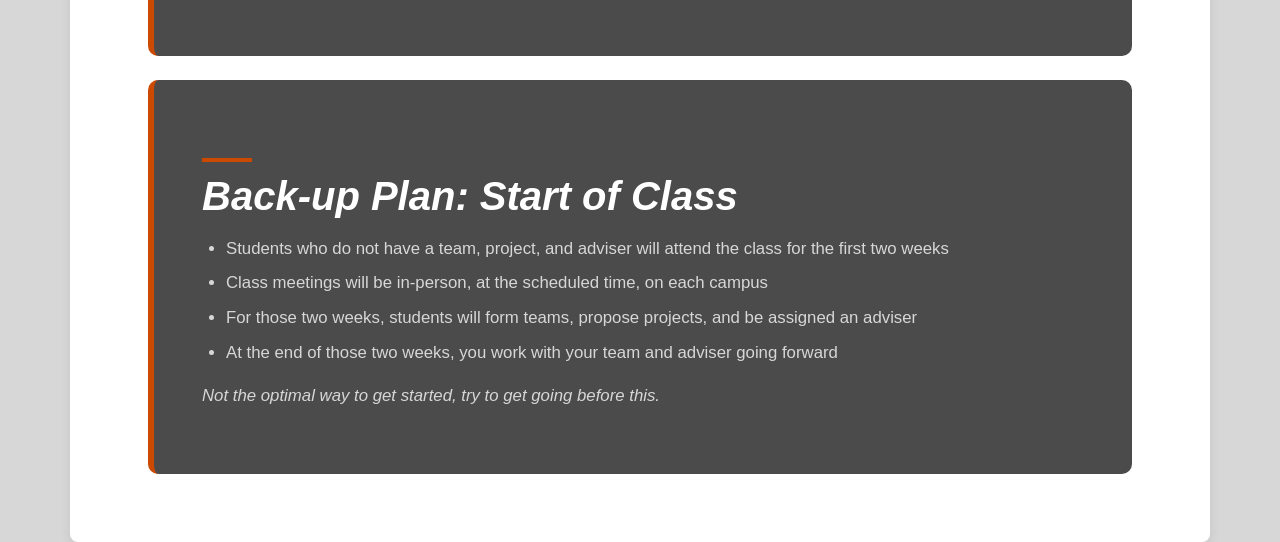
==== commit 768333b3: "removed logo" ====
--- a/senior_projects.html
+++ b/senior_projects.html
@@ -5,7 +5,7 @@
     <meta name="viewport" content="width=device-width, initial-scale=1, shrink-to-fit=no">
     <link rel="stylesheet" href="./senior_projects_files/bootstrap.min.css" integrity="sha384-VCmXjywReHh4PwowAiWNagnWcLhlEJLA5buUprzK8rxFgeH0kww/aWY76TfkUoSX" crossorigin="anonymous">
     <link href="./senior_projects_files/style3.css" rel="stylesheet">
->
+<!-- > -->
     <title>CSCI 4390 Senior Project Overview</title>
 
   </head>
@@ -15,10 +15,10 @@
 
   <div class="header m-2 row flex-nowrap">
 		<div class="col-3">
-      <div class="logo">
-        <img src="logo.png" alt="UTRGV College of Engineering and Computer Science">
+      <!-- <div class="logo"> -->
+        <!-- <img src="logo.png" alt="UTRGV College of Engineering and Computer Science"> -->
 
-      </div>
+      <!-- </div> -->
     </div>
     <div class="col-6 text-center">
       <h1>Senior Projects Guidelines</h1>
--- a/senior_projects_files/style3.css
+++ b/senior_projects_files/style3.css
@@ -36,6 +36,7 @@
   font-weight: 600;
   margin-top: 30px;
   margin-bottom: 15px;
+  font-size: 2.5rem !important;
 }
 
 /* Paragraphs */
@@ -136,4 +137,7 @@
   .container {
     padding: 15px;
   }
-}+  .logo img{
+    width: 150px;
+  }
+}
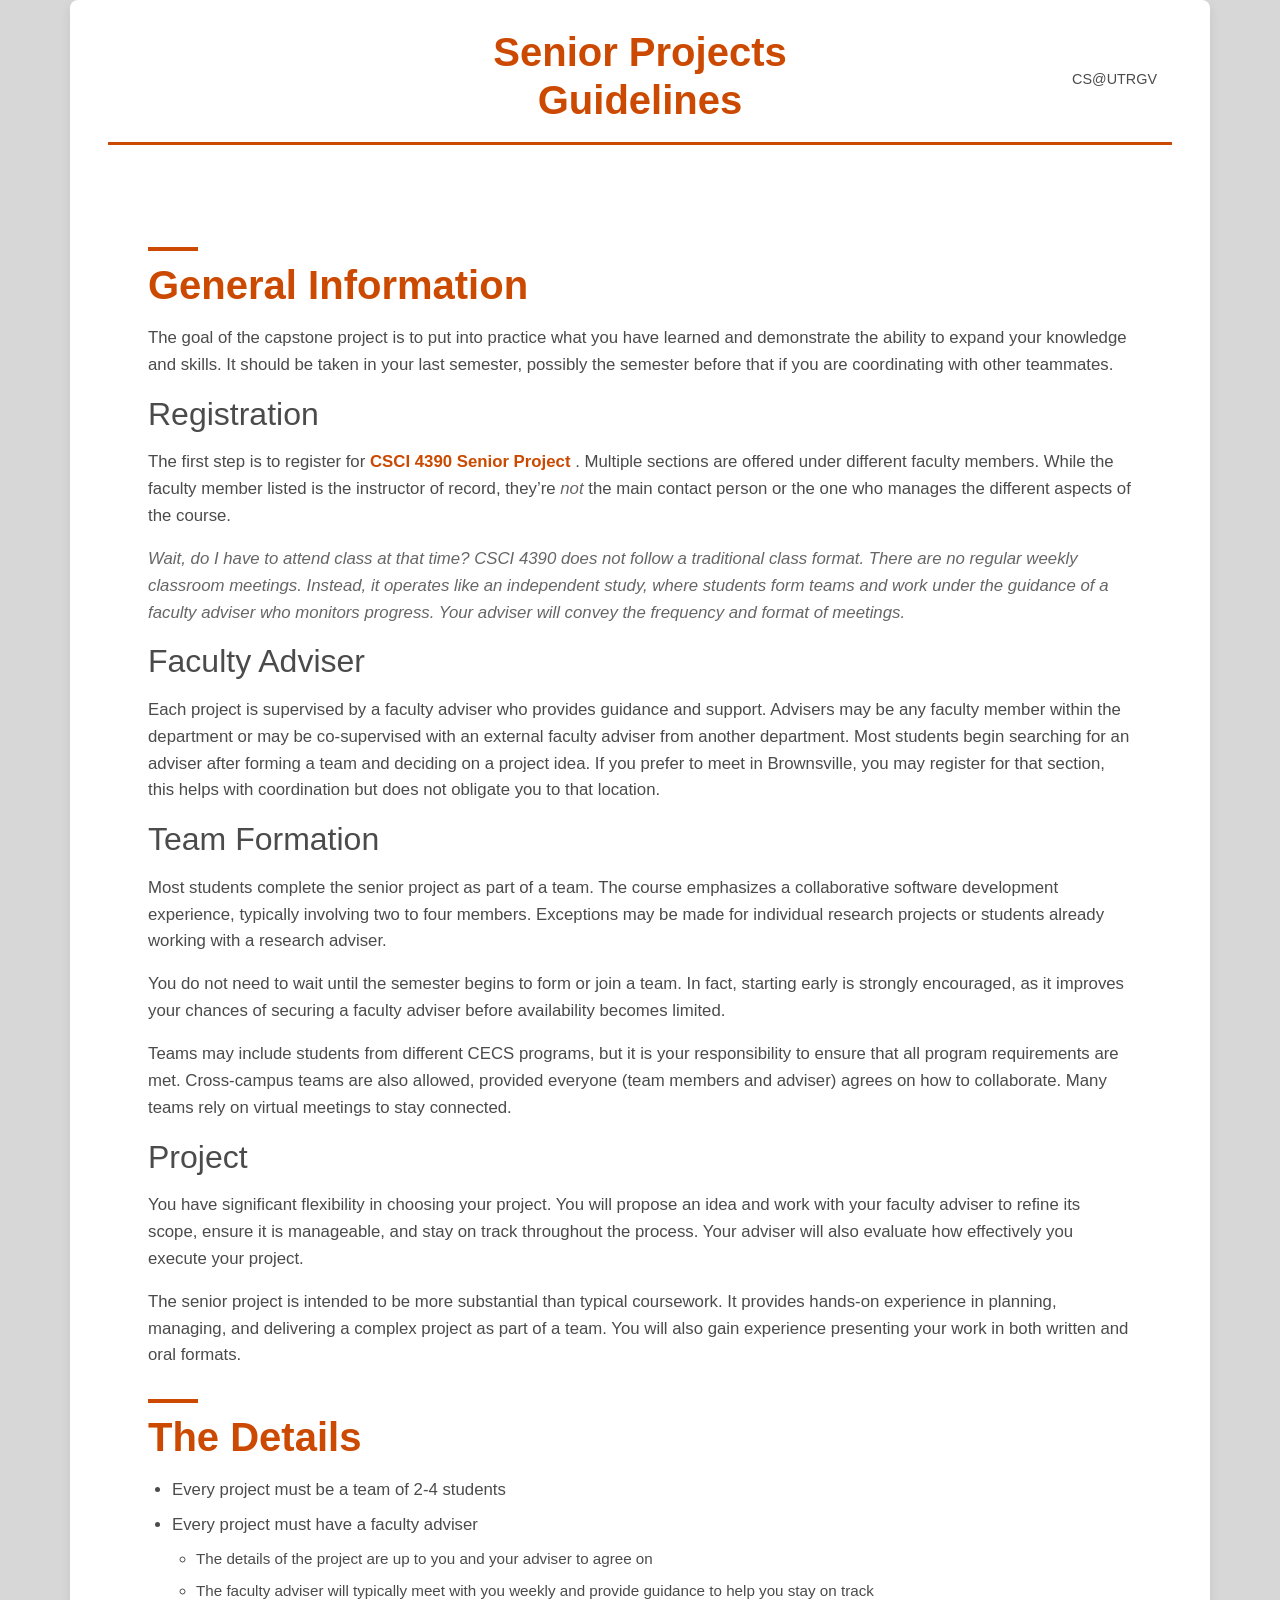
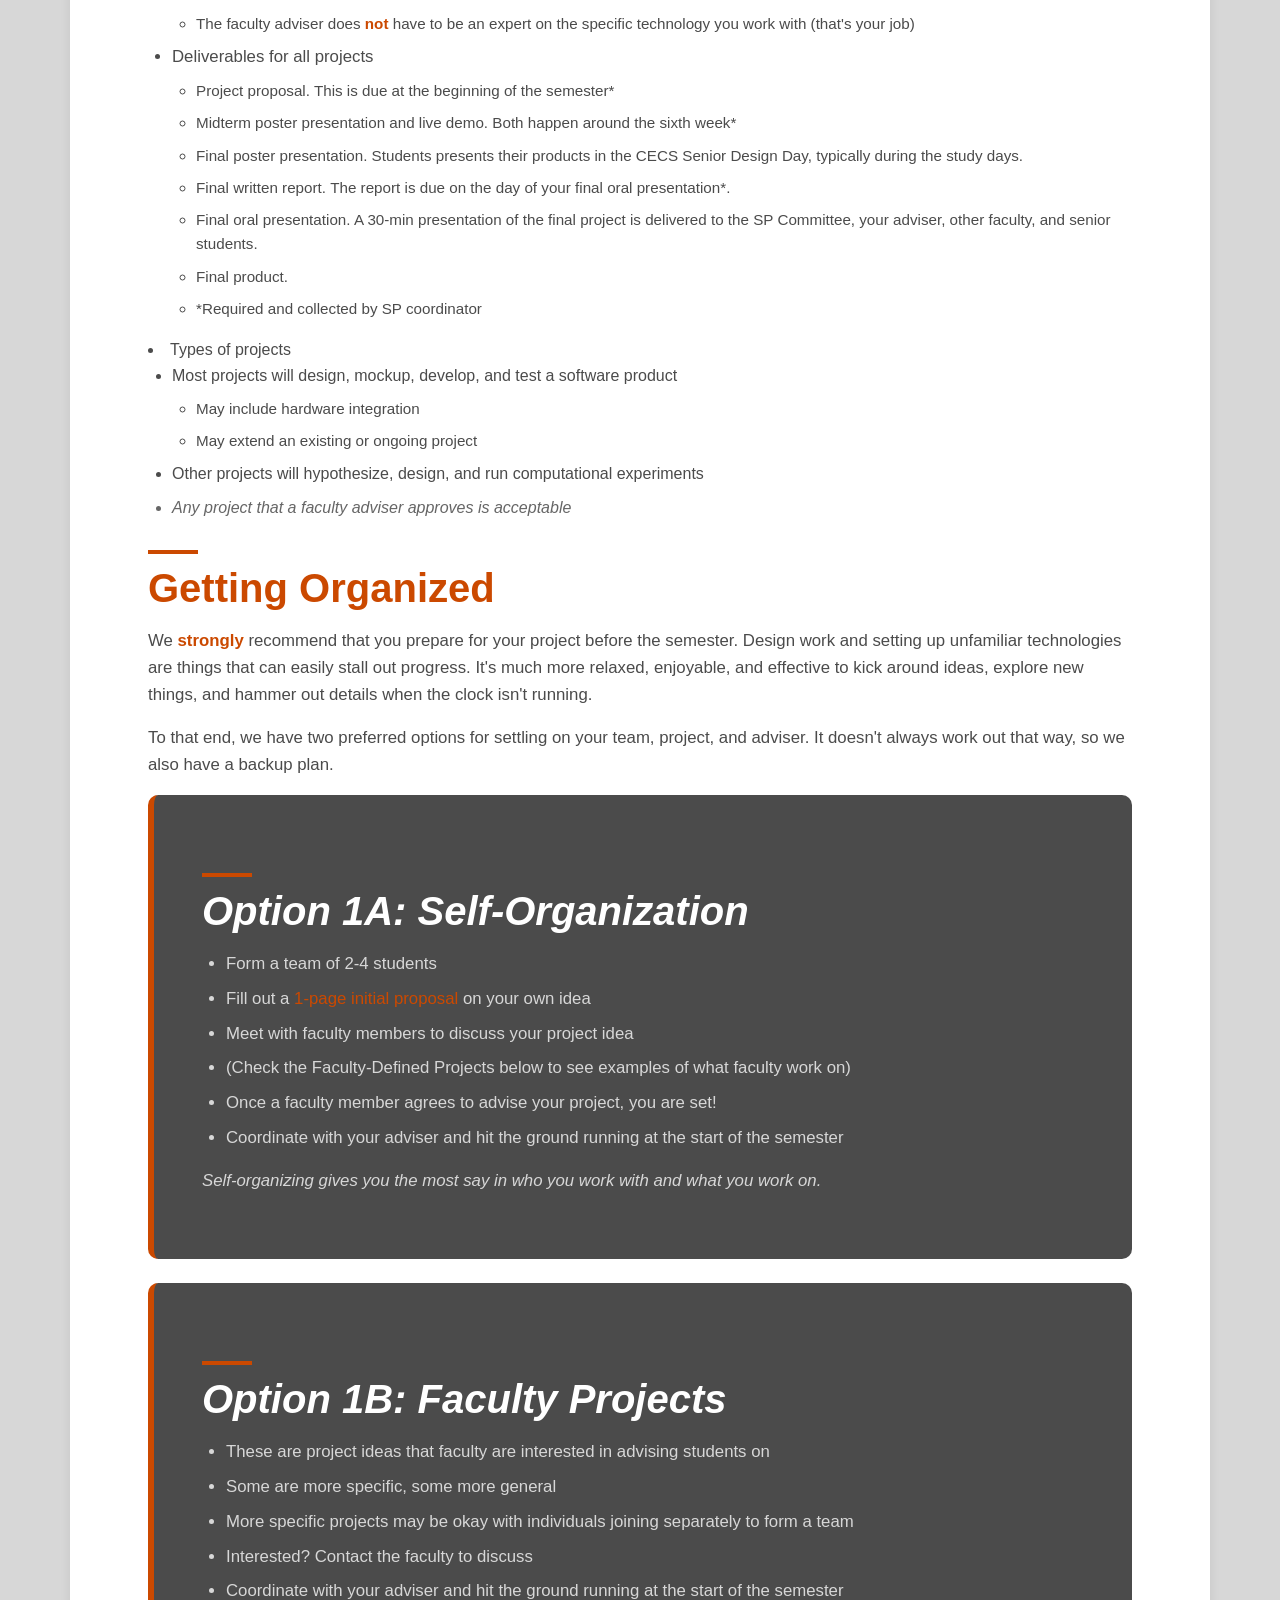
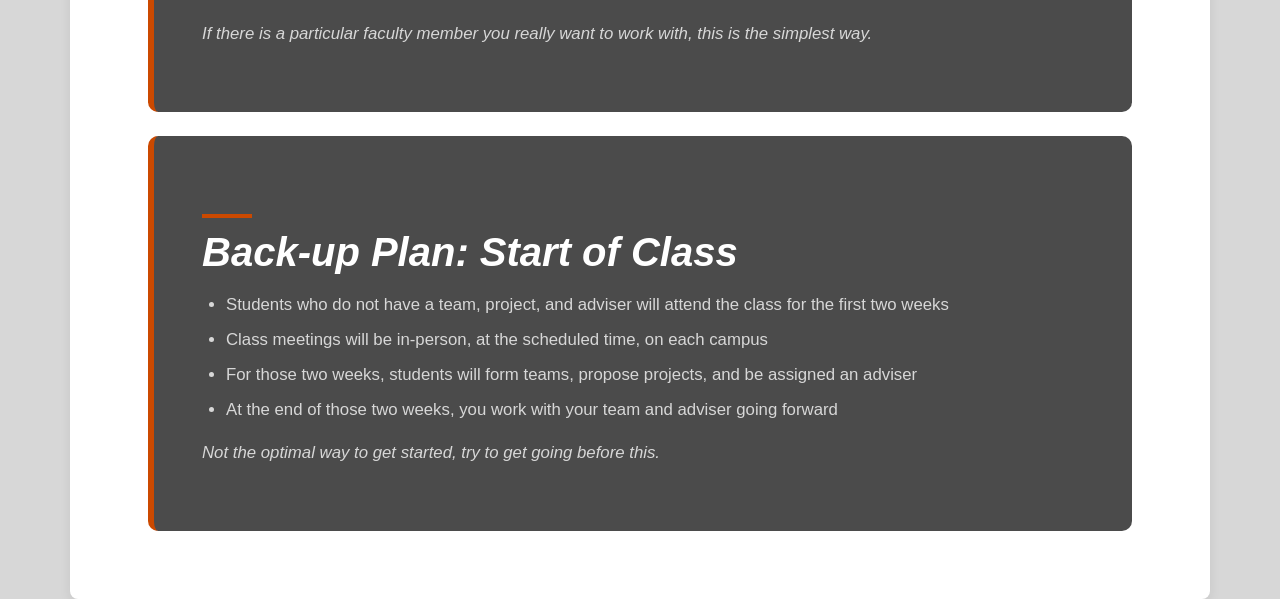
==== commit adf3f5ae: "Update deliverable description." ====
--- a/senior_projects.html
+++ b/senior_projects.html
@@ -40,12 +40,12 @@
     <p class="lead my-3">The first step is to register for <span class="font-weight-bold">CSCI 4390 Senior Project </span>. Multiple sections are offered under different faculty members. While the faculty member listed is the instructor of record, they’re <span class="font-italic">not</span> the main contact person or the one who manages the different aspects of the course.  
     </p>
 
-    <p class="lead my-3 font-italic">Wait, do I have to attend class at that time? CSCI 4390 does not follow a traditional class format. There are no regular weekly classroom meetings. Instead, it operates like an independent study, where students form teams and work under the guidance of a faculty adviser who monitors progress.  
+    <p class="lead my-3 font-italic">Wait, do I have to attend class at that time? CSCI 4390 does not follow a traditional class format. There are no regular weekly classroom meetings. Instead, it operates like an independent study, where students form teams and work under the guidance of a faculty adviser who monitors progress. Your adviser will convey the frequency and format of meetings. 
     </p>
 
     <h2>Faculty Adviser</h2>
     <p class="lead my-3">
-      Each project is supervised by a faculty adviser who provides guidance and support. Advisers may be any faculty member within the department or may be co-supervised with an external faculty adviser from another department. Most students begin searching for an adviser after forming a team and deciding on a project idea. If you prefer to meet in Brownsville, you may register for that section—this helps with coordination but does not obligate you to that location.
+      Each project is supervised by a faculty adviser who provides guidance and support. Advisers may be any faculty member within the department or may be co-supervised with an external faculty adviser from another department. Most students begin searching for an adviser after forming a team and deciding on a project idea. If you prefer to meet in Brownsville, you may register for that section, this helps with coordination but does not obligate you to that location.
     </p>
 
     <h2>Team Formation</h2>
@@ -84,15 +84,16 @@
           <li>The faculty adviser does <span class="font-weight-bold">not</span> have to be an expert on the specific technology
             you work with (that's your job)</li>
         </ul>
-      </li><li>Required deliverables for all projects
+      </li>
+		<li>Deliverables for all projects
         <ul>
-          <li>Proposal </li>
-          <li>Midterm milestone: poster and live demo</li>
-          <li>Final poster presentation </li>
-          <li>Final written report</li>  
-          <li>Final oral presentation</li> 
-          <li>Final product</li> 
-
+          <li><b>Project proposal.</b> This is due at the beginning of the semester* </li>
+          <li><b>Midterm poster presentation and live demo.</b> Both happen around the sixth week* </li>
+          <li><b>Final poster presentation.</b> Students presents their products in the CECS Senior Design Day, typically during the study days.</li>
+          <li><b>Final written report. </b> The report is due on the day of your final oral presentation*.</li>  
+          <li><b>Final oral presentation.</b> A 30-min presentation of the final project is delivered to the SP Committee, your adviser, other faculty, and senior students. </li> 
+          <li><b>Final product.</b></li> 
+          <li>*Required and collected by SP coordinator</li> 
           </ul>
 
         </ul>
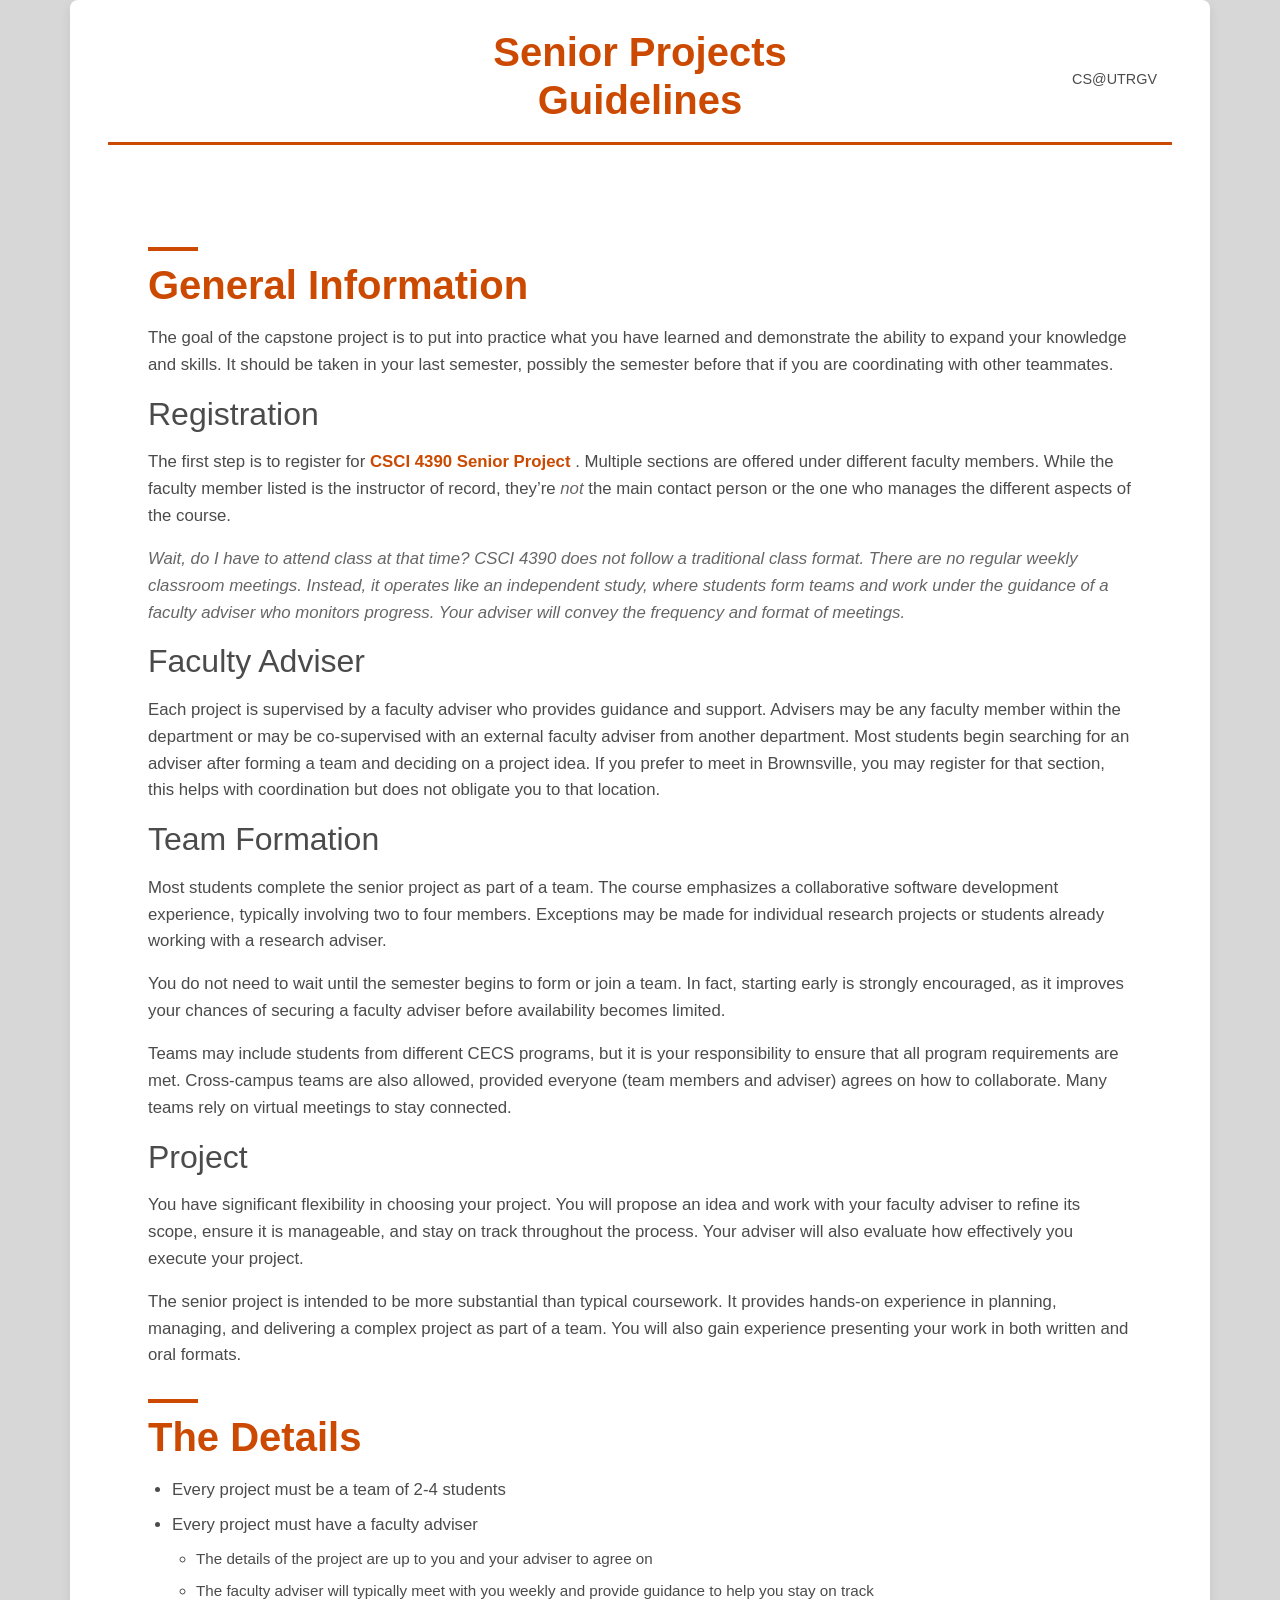
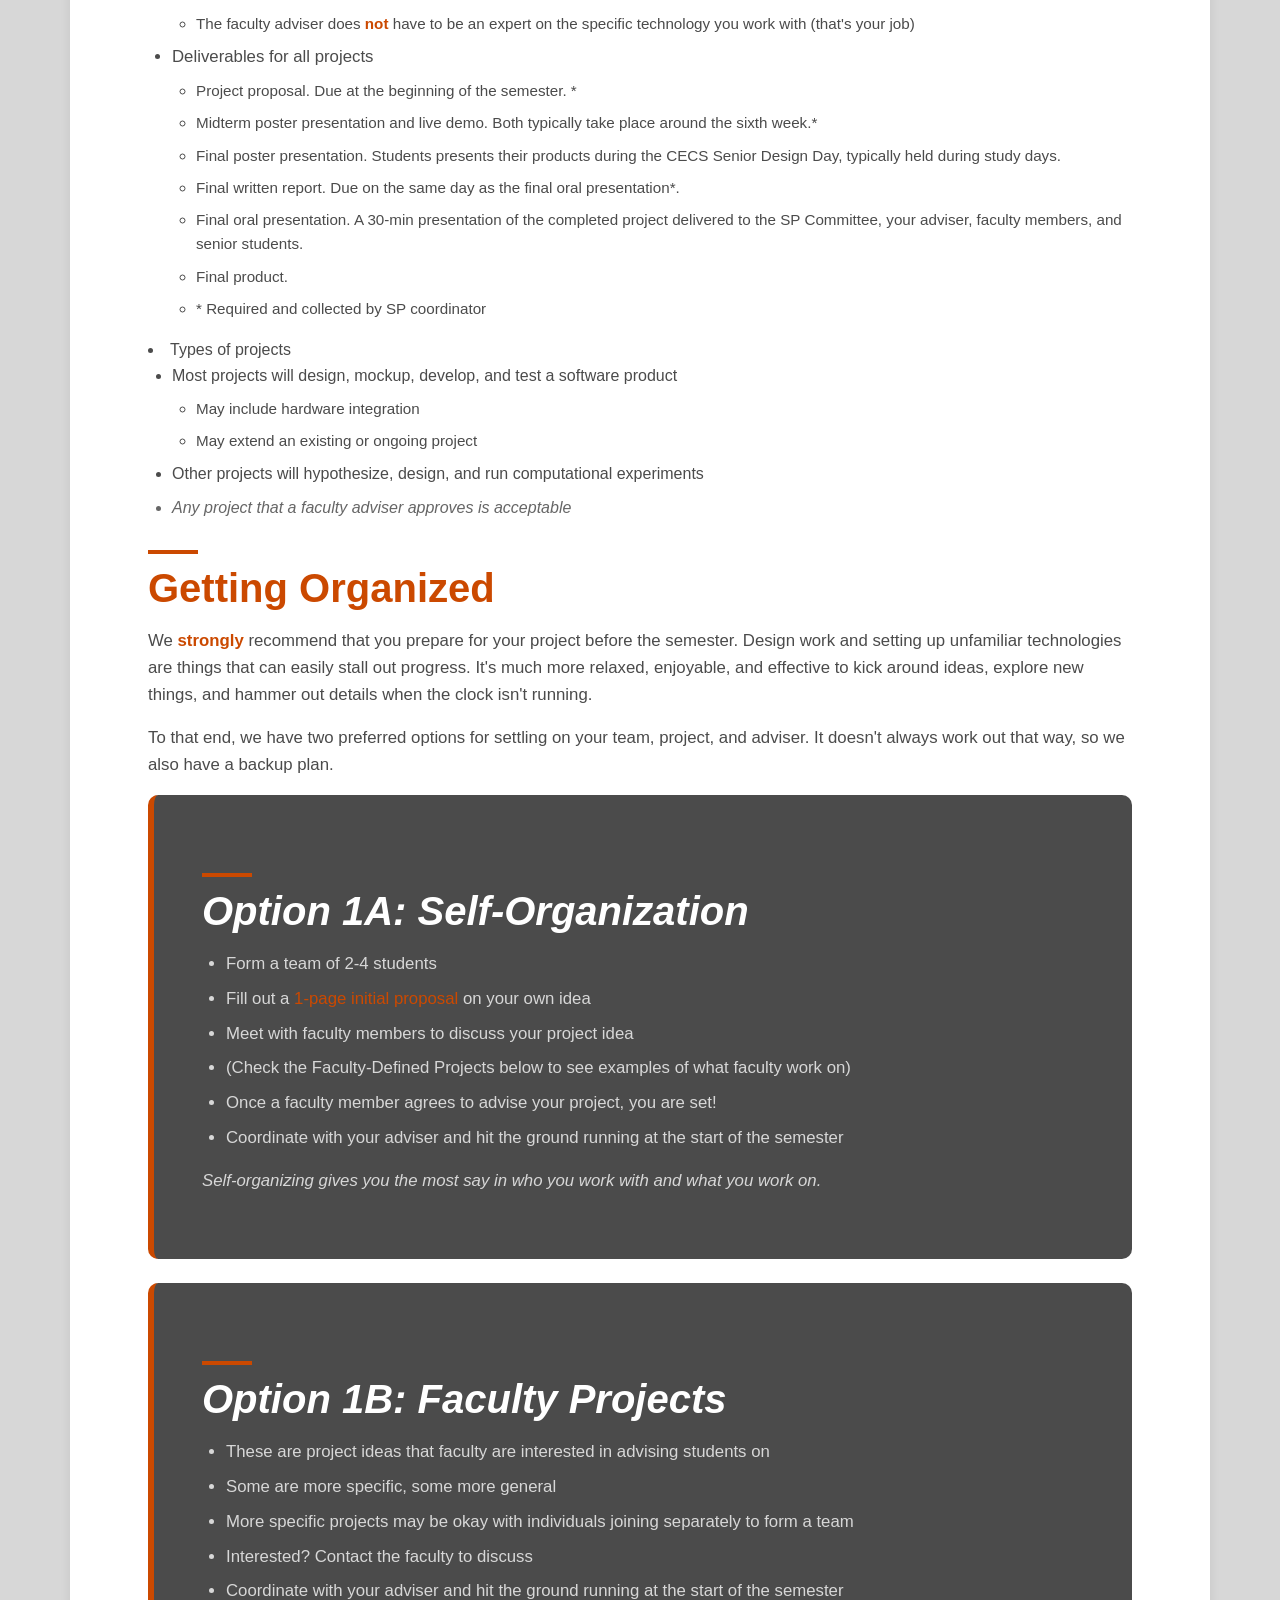
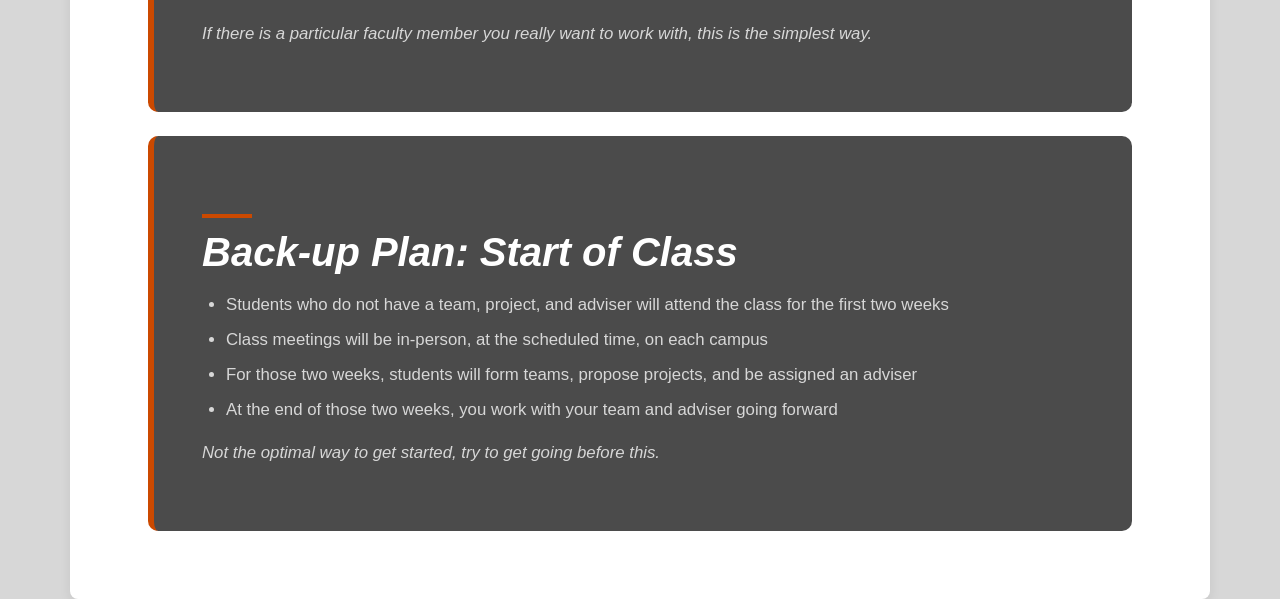
==== commit fdd70d6b: "Update to deliverables description" ====
--- a/senior_projects.html
+++ b/senior_projects.html
@@ -87,13 +87,13 @@
       </li>
 		<li>Deliverables for all projects
         <ul>
-          <li><b>Project proposal.</b> This is due at the beginning of the semester* </li>
-          <li><b>Midterm poster presentation and live demo.</b> Both happen around the sixth week* </li>
-          <li><b>Final poster presentation.</b> Students presents their products in the CECS Senior Design Day, typically during the study days.</li>
-          <li><b>Final written report. </b> The report is due on the day of your final oral presentation*.</li>  
-          <li><b>Final oral presentation.</b> A 30-min presentation of the final project is delivered to the SP Committee, your adviser, other faculty, and senior students. </li> 
+          <li><b>Project proposal.</b> Due at the beginning of the semester. <b>*</b> </li>
+          <li><b>Midterm poster presentation and live demo.</b> Both typically take place around the sixth week.<b>*</b> </li>
+          <li><b>Final poster presentation.</b> Students presents their products during the CECS Senior Design Day, typically held during study days.</li>
+          <li><b>Final written report. </b> Due on the same day as the final oral presentation<b>*</b>.</li>  
+          <li><b>Final oral presentation.</b> A 30-min presentation of the completed project delivered to the SP Committee, your adviser, faculty members, and senior students. </li> 
           <li><b>Final product.</b></li> 
-          <li>*Required and collected by SP coordinator</li> 
+          <li><b>* Required and collected by SP coordinator</b></li> 
           </ul>
 
         </ul>
